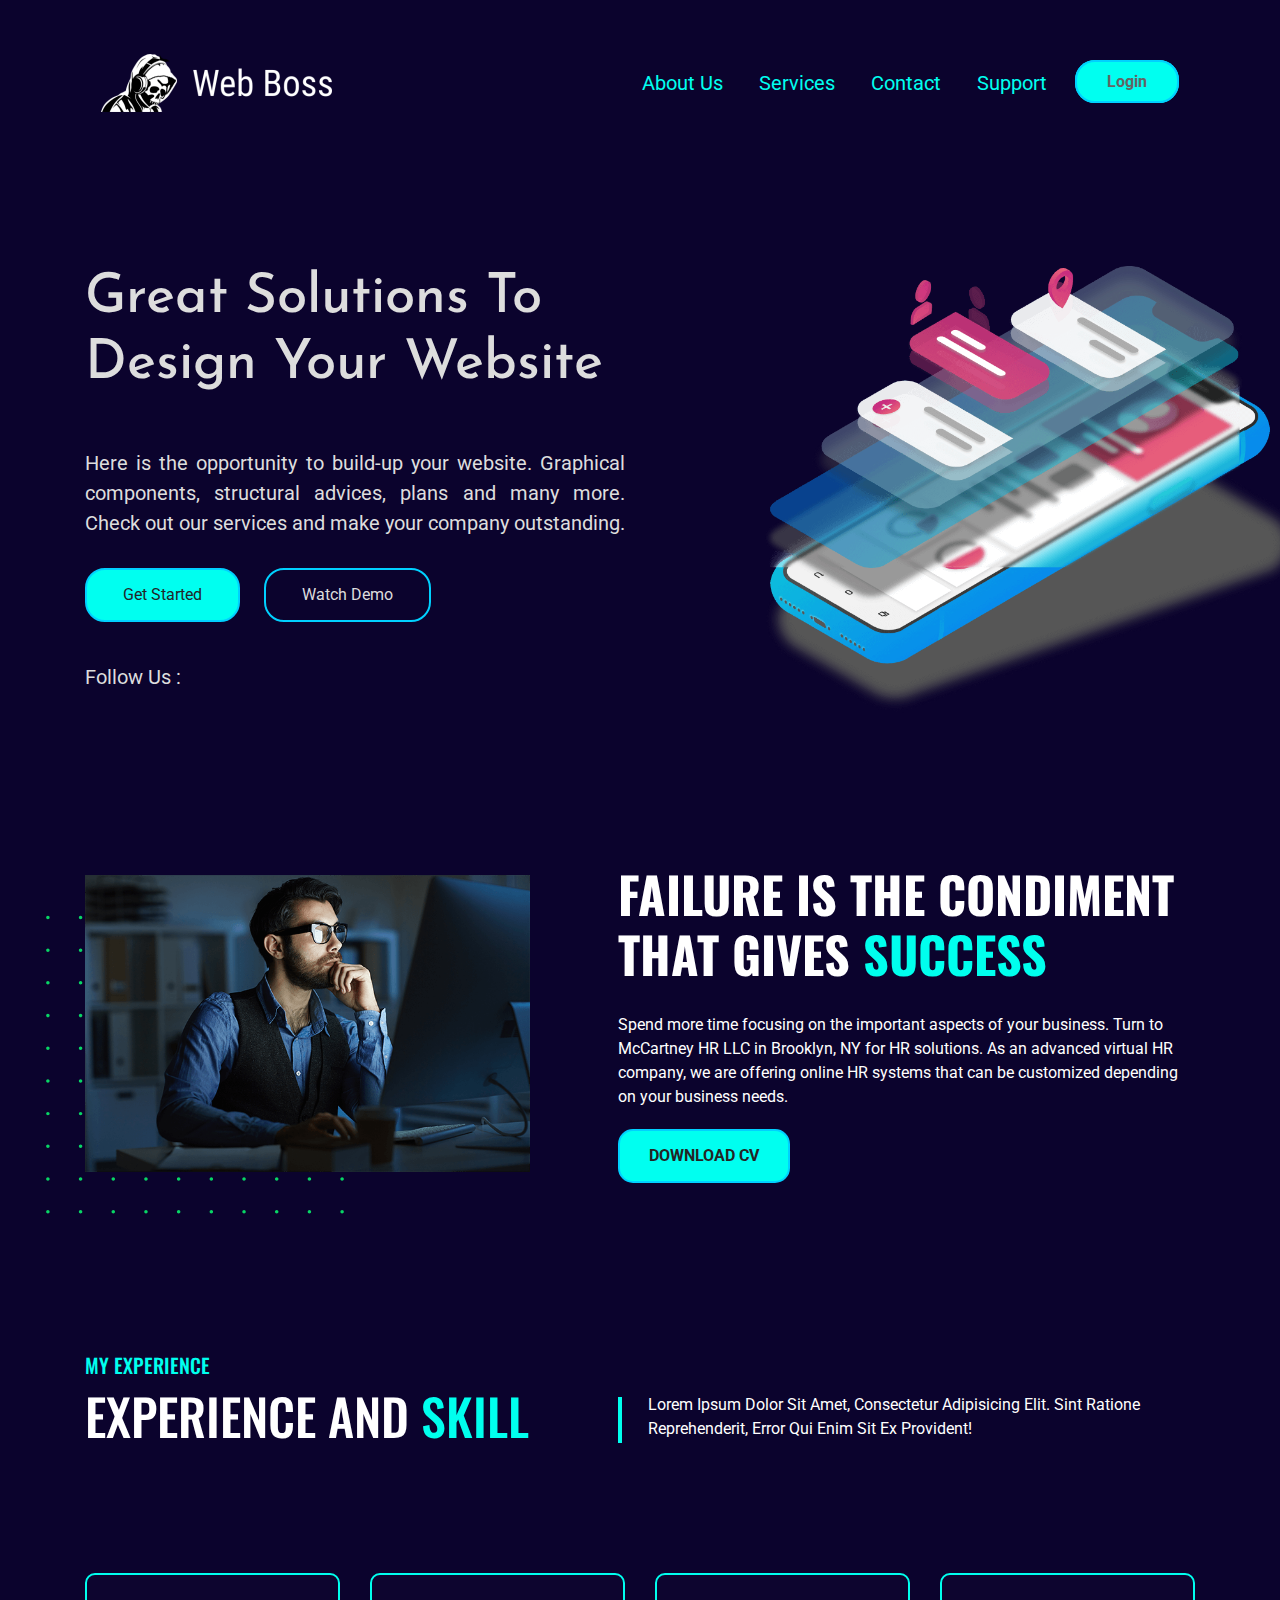
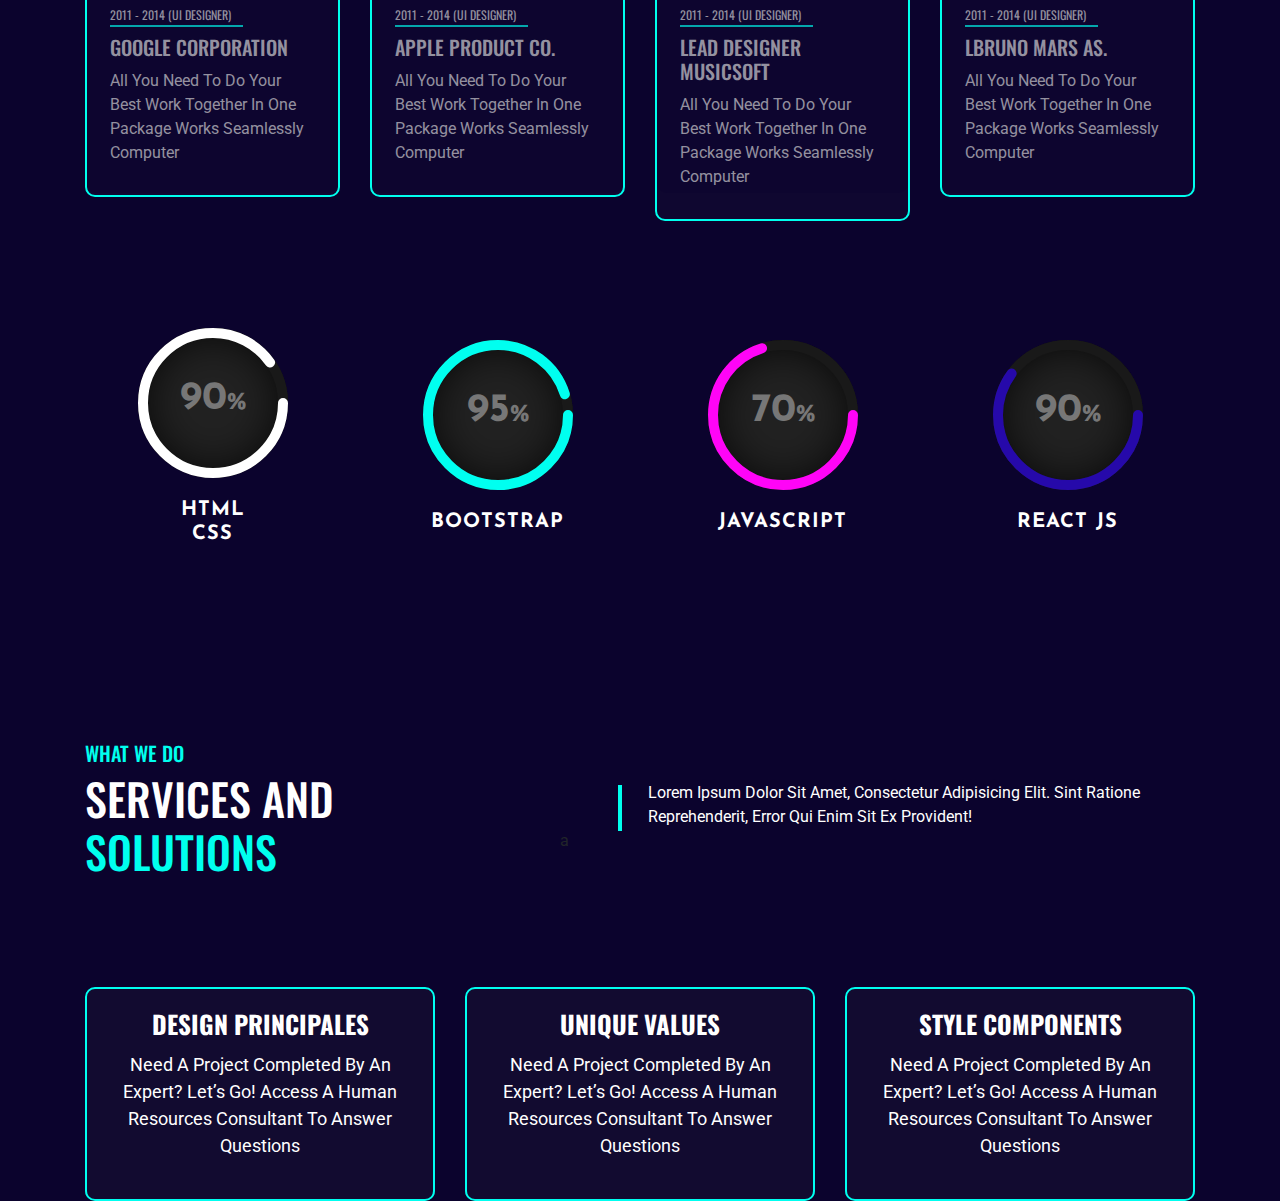
==== index.html @ 0a870790 "Main file" ====
<!DOCTYPE html>
<html lang="en">

<head>
    <meta charset="UTF-8">
    <meta name="viewport" content="width=device-width, initial-scale=1.0">
    <title>Document</title>
    <!-- bootstrap -->
    <link rel="stylesheet" href="https://stackpath.bootstrapcdn.com/bootstrap/4.5.2/css/bootstrap.min.css"
        integrity="sha384-JcKb8q3iqJ61gNV9KGb8thSsNjpSL0n8PARn9HuZOnIxN0hoP+VmmDGMN5t9UJ0Z" crossorigin="anonymous">
    <!-- bootstrap -->

    <!-- Google font -->
    <link rel="preconnect" href="https://fonts.googleapis.com">
    <link rel="preconnect" href="https://fonts.gstatic.com" crossorigin>
    <link href="https://fonts.googleapis.com/css2?family=Qahiri&family=Roboto&display=swap" rel="stylesheet">
    <link href="https://fonts.googleapis.com/css2?family=Josefin+Sans&family=Qahiri&family=Roboto&display=swap"
        rel="stylesheet">

    <link href="https://fonts.googleapis.com/css2?family=Oswald&display=swap" rel="stylesheet">
    <!-- Google font -->
    <!-- Font awesome icon -->
    <link rel="stylesheet" href="https://pro.fontawesome.com/releases/v5.10.0/css/all.css"
        integrity="sha384-AYmEC3Yw5cVb3ZcuHtOA93w35dYTsvhLPVnYs9eStHfGJvOvKxVfELGroGkvsg+p" crossorigin="anonymous" />

    <!-- Font awesome icon -->
    <link rel="stylesheet" href="./css/radial-themes.css">

    <link rel="stylesheet" href="./css/style.css">
    <link rel="stylesheet" href="./css/responsive.css">
</head>

<body>

    <main id="main">
        <menu id="menu">
            <div class="container">
                <nav class="navbar navbar-expand-lg navbar-light">
                    <a class="navbar-brand" href="index.html"><img src="./img/logo-2.png" alt=""></a>
                    <button class="navbar-toggler" type="button" data-toggle="collapse"
                        data-target="#navbarSupportedContent" aria-controls="navbarSupportedContent"
                        aria-expanded="false" aria-label="Toggle navigation">
                        <span class="navbar-toggler-icon"></span>
                    </button>

                    <div class="collapse navbar-collapse" id="navbarSupportedContent">
                        <ul class="navbar-nav ml-auto">
                            <li class="nav-item active">
                                <a class="nav-link" href="#">About Us <span class="sr-only">(current)</span></a>
                            </li>
                            <li class="nav-item">
                                <a class="nav-link" href="#">Services</a>
                            </li>
                            <li class="nav-item">
                                <a class="nav-link" href="#">Contact</a>
                            </li>
                            <li class="nav-item">
                                <a class="nav-link" href="#">Support</a>
                            </li>
                            <li class="login-btn">
                                <a class="btnClass" href="#"> Login </a>
                            </li>

                        </ul>
                    </div>
                </nav>
            </div>
        </menu>
        <section id="hero">

            <div class="container">
                <div class="row">
                    <div class="col-lg-6 part-1">
                        <div class="wrapper">
                            <h2>
                                Great Solutions To <br> Design Your Website
                            </h2>
                            <p>
                                Here is the opportunity to build-up your website. Graphical components, structural
                                advices, plans and many more. Check out our services and make your company outstanding.
                            </p>
                            <div class="btnClass">
                                <a class="btn my-btn-1" href="#"> Get Started</a>
                                <a class="btn my-btn-2" href="#"> Watch Demo</a>
                            </div>
                            <div class="Social">
                                <span class="text">Follow Us : </span>
                                <a href="#"><i class="fab fa-facebook-square"></i></a>
                                <a href="#"><i class="fab fa-twitter-square"></i></a>
                                <a href="#"><i class="fab fa-instagram"></i></a>
                                <a href="#"><i class="fab fa-linkedin-in"></i></a>


                            </div>
                        </div>
                    </div>
                    <div class="col-lg-6 part-2">
                        <img class="img-fluid" src="./img/Design.png" alt="">

                    </div>
                </div>
            </div>
        </section>

        <section id="about-us">
            <div class="container">
                <div class="row">
                    <div class="col-lg-5">
                        <figure>
                            <div class="image">
                                <img class="img-fluid" src="./img/about1.png" alt="">
                            </div>
                            <div class="overlay"></div>
                            <div class="contact-btn">
                                <a class="btn btn-contact" href="#">Contact Us</a>
                            </div>
                        </figure>
                    </div>
                    <div class="col-lg-7">
                        <div class="main">
                            <div class="warp">
                                <h2>FAILURE IS THE CONDIMENT THAT GIVES <span class="t-color">SUCCESS</span></h2>
                                <p>
                                    Spend more time focusing on the important aspects of your business. Turn to
                                    McCartney HR LLC in Brooklyn, NY for HR solutions. As an advanced virtual HR
                                    company, we are offering online HR systems that can be customized depending on your
                                    business needs.
                                </p>
                                <a class="btn btn-cv" href="#">DOWNLOAD CV</a>
                            </div>
                        </div>
                    </div>
                </div>
            </div>

        </section>
        <section id="experinece">
            <div class="container">
                <div class="row">
                    <div class="col-lg-5 part-1">
                        <div class="wrap">
                            <h1>MY EXPERIENCE</h1>
                            <h2>EXPERIENCE AND <span class="t-color">SKILL</span> </h2>
                        </div>
                    </div>
                    <div class="col-lg-7 part-2">
                        <div class="wrap">
                            <p>Lorem Ipsum Dolor Sit Amet, Consectetur Adipisicing Elit. Sint Ratione Reprehenderit,
                                Error Qui Enim Sit Ex Provident!</p>
                        </div>

                    </div>
                </div>
                <div class="row box">
                    <div class="col-lg-3 part-1">
                        <div class="text">
                            <h1>2011 - 2014 (UI DESIGNER)</h1>
                            <h2>GOOGLE CORPORATION</h2>
                            <p>All You Need To Do Your Best Work Together In One Package Works Seamlessly Computer</p>
                            <div class="overlay">
                            </div>
                        </div>
                    </div>
                    <div class="col-lg-3 part-1">
                        <div class="text">
                            <h1>2011 - 2014 (UI DESIGNER)</h1>
                            <h2>APPLE PRODUCT CO.</h2>
                            <p>All You Need To Do Your Best Work Together In One Package Works Seamlessly Computer</p>
                            <div class="overlay">
                            </div>
                        </div>
                    </div>
                    <div class="col-lg-3 part-1">
                        <div class="text">
                            <h1>2011 - 2014 (UI DESIGNER)</h1>
                            <h2>LEAD DESIGNER MUSICSOFT</h2>
                            <p>All You Need To Do Your Best Work Together In One Package Works Seamlessly Computer</p>
                            <div class="overlay">
                            </div>
                        </div>
                    </div>
                    <div class="col-lg-3 part-1">
                        <div class="text">
                            <h1>2011 - 2014 (UI DESIGNER)</h1>
                            <h2>LBRUNO MARS AS.</h2>
                            <p>All You Need To Do Your Best Work Together In One Package Works Seamlessly Computer</p>
                            <div class="overlay">
                            </div>
                        </div>
                    </div>

                </div>
            </div>

        </section>

        <section>
            <div class="container">
                <div class="row">
                    <div class="col-lg-3">
                        <div class="percent_work">
                            <div class="card-1">
                                <div class="box">
                                    <div class="percent">
                                        <svg>
                                            <circle cx="70" cy="70" r="70"></circle>
                                            <circle cx="70" cy="70" r="70"></circle>
                                        </svg>
                                        <div class="number">
                                            <h2>90<span>%</span></h2>
                                        </div>
                                    </div>
                                    <h2 class="text-pro">Html <br> Css</h2>
                                </div>
                            </div>
                        </div>
                    </div>
                    <div class="col-lg-3">
                        <div class="percent_work">
                            <div class="card-2">
                                <div class="box">
                                    <div class="percent">
                                        <svg>
                                            <circle cx="70" cy="70" r="70"></circle>
                                            <circle cx="70" cy="70" r="70"></circle>
                                        </svg>
                                        <div class="number">
                                            <h2>95<span>%</span></h2>
                                        </div>
                                    </div>
                                    <h2 class="text-pro">Bootstrap</h2>
                                </div>
                            </div>
                        </div>
                    </div>
                    <div class="col-lg-3">
                        <div class="percent_work">
                            <div class="card-3">
                                <div class="box">
                                    <div class="percent">
                                        <svg>
                                            <circle cx="70" cy="70" r="70"></circle>
                                            <circle cx="70" cy="70" r="70"></circle>
                                        </svg>
                                        <div class="number">
                                            <h2>70<span>%</span></h2>
                                        </div>
                                    </div>
                                    <h2 class="text-pro">JavaScript</h2>
                                </div>
                            </div>
                        </div>
                    </div>
                    <div class="col-lg-3">
                        <div class="percent_work">
                            <div class="card-4">
                                <div class="box">
                                    <div class="percent">
                                        <svg>
                                            <circle cx="70" cy="70" r="70"></circle>
                                            <circle cx="70" cy="70" r="70"></circle>
                                        </svg>
                                        <div class="number">
                                            <h2>90<span>%</span></h2>
                                        </div>
                                    </div>
                                    <h2 class="text-pro">React Js</h2>
                                </div>
                            </div>
                        </div>
                    </div>
                </div>
            </div>
        </section>

        <section id="SERVICES">
            <div class="container">
                <div class="row">
                    <div class="col-lg-5 part-1">
                        <div class="wrap">
                            <h1>WHAT WE DO</h1>
                            <h2>SERVICES AND <span class="t-color">SOLUTIONS</span> </h2>
                        </div>
                    </div>
                    <div class="col-lg-7 part-2">
                        <div class="wrap">
                            <p>Lorem Ipsum Dolor Sit Amet, Consectetur Adipisicing Elit. Sint Ratione Reprehenderit,
                                Error Qui Enim Sit Ex Provident!</p>
                        </div>a
                    </div>
                </div>
                <div class="row">
                    <div class="col-lg-4">
                        <div class="card text-center">
                            <div>
                                <i class="fas fa-ruler-combined"></i>
                            </div>
                            <div class="card-body">
                                <h4 class="card-title">DESIGN PRINCIPALES</h4>
                                <p class="card-text">
                                    Need A Project Completed By An Expert? Let’s Go! Access A Human Resources Consultant
                                    To Answer Questions
                                </p>
                            </div>
                            <div class="overlay"></div>
                        </div>
                    </div>
                    <div class="col-lg-4">
                        <div class="card text-center">
                            <div>
                                <i class="fas fa-layer-group"></i>
                            </div>
                            <div class="card-body">
                                <h4 class="card-title">UNIQUE VALUES</h4>
                                <p class="card-text">
                                    Need A Project Completed By An Expert? Let’s Go! Access A Human Resources Consultant
                                    To Answer Questions
                                </p>
                            </div>
                            <div class="overlay"></div>
                        </div>
                    </div>
                    <div class="col-lg-4">
                        <div class="card text-center">
                            <div>
                                <i class="fas fa-paste"></i>
                            </div>
                            <div class="card-body">
                                <h4 class="card-title">STYLE COMPONENTS</h4>
                                <p class="card-text">
                                    Need A Project Completed By An Expert? Let’s Go! Access A Human Resources Consultant
                                    To Answer Questions
                                </p>
                            </div>
                            <div class="overlay"></div>
                        </div>
                    </div>
                </div>
            </div>
            </div>

        </section>





    </main>






    <!-- bootstrap -->
    <script src="https://code.jquery.com/jquery-3.6.0.min.js"
        integrity="sha256-/xUj+3OJU5yExlq6GSYGSHk7tPXikynS7ogEvDej/m4=" crossorigin="anonymous"></script>
    <script src="https://cdn.jsdelivr.net/npm/popper.js@1.16.1/dist/umd/popper.min.js"
        integrity="sha384-9/reFTGAW83EW2RDu2S0VKaIzap3H66lZH81PoYlFhbGU+6BZp6G7niu735Sk7lN" crossorigin="anonymous">
    </script>
    <script src="https://stackpath.bootstrapcdn.com/bootstrap/4.5.2/js/bootstrap.min.js"
        integrity="sha384-B4gt1jrGC7Jh4AgTPSdUtOBvfO8shuf57BaghqFfPlYxofvL8/KUEfYiJOMMV+rV" crossorigin="anonymous">
    </script>
    <!-- bootstrap -->
    <script src="./js/ratePoint.js"></script>
    <script src="./js/main.js"></script>
</body>

</html>
---- css/radial-themes.css ----
element {
    background-color: rgb(207, 204, 4);
    stroke: rgb(199, 200, 196);
    fill: #5c80a4;
}

.radial svg #xhtml .xid {
    position: relative;
    top: 9px;
}


/* radial rate bars */

.bar1 {
    stroke-width: 1;
}

.bar2 {
    stroke-width: 2;
}

.bar3 {
    stroke-width: 3;
}

.bar4 {
    stroke-width: 4;
}

.bar5 {
    stroke-width: 5;
}

.bar6 {
    stroke-width: 6;
}

.bar7 {
    stroke-width: 7;
}

.bar8 {
    stroke-width: 8;
}

.bar9 {
    stroke-width: 9;
}

.bar10 {
    stroke-width: 10;
}


/*stroke linecap*/

svg path.cap-round {
    stroke-linecap: round;
}

svg path.cap-squared {
    stroke-linecap: square;
}

svg path.cap-butt {
    stroke-linecap: butt;
}


/*default theme settings*/

.radial svg circle {
    fill: rgba(0, 0, 0, 0.21);
}

.radial svg circle.no-fill {
    fill: none !important;
}

.radial svg path {
    fill: rgba(108, 108, 108, 0.1);
    stroke: rgba(19, 194, 27, 0.92);
}

.radial svg path.no-fill {
    fill: none !important;
}

.radial svg path:not([class*=cap-]) {
    stroke-linecap: square;
}

.radial svg path:not([class*=bar]) {
    stroke-width: 10;
}

.radial svg #xhtml {
    position: relative;
    top: 8px;
}


/*custom theme settings*/

.radial .theme-1 svg {
    color: rgba(225, 225, 225);
}

.radial .theme-1 svg circle {
    fill: rgba(0, 0, 0, 0.21);
}

.radial .theme-1 svg path {
    fill: rgba(0, 0, 0, 0.21);
}

.radial .theme-2 svg {
    color: rgba(225, 225, 225);
}

.radial .theme-2 svg circle {
    fill: rgba(0, 0, 0, 0.21);
}

.radial .theme-2 svg path {
    fill: rgba(0, 0, 0, 0.21);
}

.radial .theme-3 svg path {
    fill: rgba(25, 82, 198, 0.91);
    stroke: rgb(201, 201, 201);
}

.radial .theme-4 svg path {
    fill: rgba(25, 82, 198, 0.91);
    stroke: rgb(228, 228, 228);
}

.radial .theme-5 svg path {
    fill: none;
    stroke: rgb(228, 228, 228);
}

.radial .theme-5 svg #xhtml,
.radial .theme-6 svg #xhtml {
    color: rgb(59, 57, 56);
}

.radial .theme-6 svg path {
    fill: none;
    stroke: rgb(228, 228, 228);
    stroke-width: 4;
}

.radial .theme-6 svg circle {
    fill: none;
}

.radial .theme-7 svg circle {
    fill: rgba(0, 0, 0, 0.21);
}

.radial .theme-7 svg path {
    fill: rgb(221, 25, 25);
    stroke: rgba(207, 204, 4, .4);
}

.radial .theme-8 svg circle {
    fill: rgba(0, 0, 0, 0.21);
}

.radial .theme-8 svg path {
    fill: rgb(221, 25, 25);
    stroke: rgba(207, 47, 4, 0.4);
}

.radial .theme-9 svg circle {
    fill: rgb(255, 0, 0);
}

.radial .theme-9 svg path {
    fill: rgb(221, 25, 25);
    stroke: rgba(228, 228, 227, 0.4);
}

.radial .theme-10 svg circle {
    fill: none;
}

.radial .theme-10 svg path {
    stroke: rgba(30, 113, 78, 0.83) !important;
    fill: rgb(21, 138, 94);
}

.radial .theme-10 svg #xhtml {
    color: rgb(255, 255, 255);
}

.radial .theme-11 svg circle {
    fill: none;
}

.radial .theme-11 svg path {
    stroke: rgba(151, 4, 80, 0.76) !important;
}

.radial .theme-11 svg #xhtml {
    color: rgb(185, 36, 106);
}

.radial .theme-12 svg path {
    stroke: rgba(215, 215, 209, 0.7);
    fill: rgb(3, 46, 176);
}

.radial .theme-12 svg #xhtml {
    color: white;
}
---- css/style.css ----
* {
    margin: 0;
    padding: 0;
}

body {}

h1,
h2,
h3,
h4,
h5,
h6 {
    color: rgb(94, 94, 94);
    font-family: 'Josefin Sans', sans-serif;
}

p {
    color: rgb(43, 43, 43);
    font-size: 14px;
    margin: 0;
    padding: 0;
}

a {
    text-decoration: none;
}

li {
    list-style: none;
}

#main {
    background: #0b032d;

}

#menu .navbar .nav-item {
    margin-right: 20px;
    position: relative;
    transition: .7s;

}

#menu .navbar .nav-item:hover {
    transform: rotate(20deg);

}

#menu .navbar .nav-item::after {
    position: absolute;
    width: 0;
    transition: width .7s linear;
    left: 9px;
    bottom: 0;
    content: '';
    height: 3px;
    background-color: #00fff0;
}

#menu .navbar .nav-item:hover::after {
    width: 73px;

}

#menu .navbar .nav-item .nav-link {
    color: #00fff0;
    font-size: 20px;
}

#menu .navbar .nav-item:hover .nav-link {
    color: #ffffff;

}

#menu .navbar .login-btn {
    margin-top: 10px;
    transition: .5s;
}

#menu .navbar .login-btn:hover {
    transform: scale(110%);
}

#menu .navbar .login-btn .btnClass {
    background: #00fff0;
    padding: 10px 30px;
    border-radius: 20px;
    text-decoration: none;
    color: rgb(100, 100, 100);
    font-weight: bold;
    border: 2px solid #00d1ff;
}

#menu .navbar .login-btn .btnClass:hover {
    background: #00d0ff00;
}

#hero {
    margin-top: 100px;
}

#hero .part-1 h2 {
    color: #ddd;
    font-size: 55px;
    animation: forH2 1s linear .5s;
}

@keyframes forH2 {
    0% {
        margin-left: -700px;
    }

    100% {
        margin-left: 0;
    }
}

#hero .part-1 p {
    margin-top: 50px;
    font-size: 20px;
    color: #ddd;
    text-align: justify;
    animation: forP 1s linear .5s;
    position: relative;
}

@keyframes forP {
    0% {
        bottom: -100px;
    }

    100% {
        bottom: 0;
    }
}

#hero .part-1 .btn,
#hero .part-1 .btn {
    background: #00fff0;
    border: 2px solid #00d1ff;
    padding: 13px 36px;
    position: relative;
    border-radius: 20px;
    margin-right: 20px;
    margin-top: 30px;
}

#hero .part-1 .my-btn-1:hover {
    color: #ddd;
    background: #3d6cb900;
}

#hero .part-1 .my-btn-2 {
    color: #ddd;
    background: #3d6cb900;
}

#hero .part-1 .my-btn-2:hover {
    color: rgb(71, 71, 71);
    background: #00fff0;
}

#hero .part-1 .Social {
    margin-top: 40px;
}

#hero .part-1 .Social .text {
    font-size: 20px;
    color: #ddd;
}

#hero .part-1 .Social .fab {
    font-size: 20px;
    color: #00ffee90;
    padding: 0 5px;
    transition: .3s;
}

#hero .part-1 .Social .fab:hover {
    transform: scale(150%);
    color: #00ffee;
}

#hero .part-2 {}

#hero .part-2 img {
    margin-left: 108px;
    position: relative;
    animation: forImg 2s linear 1s infinite alternate;
}

@keyframes forImg {
    0% {
        top: -40px;
    }

    100% {
        top: 0px;
    }
}

#about-us {
    margin-top: 150px;

}

#about-us figure .image {
    position: relative;
    margin-top: 12px;
    z-index: 1;
    
}
#about-us .image::before {
    position: absolute;
    content: '';
    height: 300px;
    width: 300px;
    top: 13%;
    left: -9%;
    z-index: -1;
    background-image: url(../img/about-shape.svg);
    background-position: center;
    background-repeat: no-repeat;
    background-size: cover;
    
    
}

#about-us .overlay {
    position: absolute;
    margin-top: 12px;
    top: 0;
    bottom: 0;
    background: #0b032d91;
    height: 297px;
    width: 0;
    transition: width .6s;
    z-index: 3;
}

#about-us figure:hover .overlay {
    width: 445px;

}

#about-us figure .btn-contact {
    position: absolute;
    left: 37%;
    top: 40%;
    opacity: 0;
    z-index: 5;
    transition: opacity .2s ease-in .2s, transform .5s ;
    background: #00fff0;
    padding: 9px 24px;
    border-radius: 15px;
    text-decoration: none;
    color: rgb(36 36 36);
    font-weight: bold;
    border: 2px solid #00d1ff;

}
#about-us figure .btn-contact:hover {
    transform: scale(110%);
    background: #00ffee00;
    color: #fff;

}

#about-us figure:hover .btn-contact {
    opacity: 1;
}
#about-us .warp {
    margin-left: 58px;
}

#about-us .warp h2 {
    font-family: 'Oswald', sans-serif;
    position: relative;
    font-weight: bold;
    font-size: 50px;
    color: #fff;
    animation: warp_h2 1s linear .5s;
}

@keyframes warp_h2 {
    0% {
        right: -700px;
    }

    100% {
        right: 0;
    }
}

#about-us .warp .t-color {
    color: #00ffee;
}

#about-us .warp p {
    font-size: 16px;
    margin-top: 30px;
    color: #fff;
    user-select: none;
}
#about-us .warp .btn-cv {
    background: #00fff0;
    padding: 13px 29px;
    margin-top: 20px;
    margin-bottom: 20px;
    border-radius: 15px;
    text-decoration: none;
    color: rgb(36 36 36);
    font-weight: bold;
    border: 2px solid #00d1ff;
    transition: transform .5s ;
}
#about-us .warp .btn-cv:hover {
    transform: scale(110%);
    background: #00ffee00;
    color: #fff;
}

#experinece{
    margin-top: 150px;
}
#experinece .part-1 h1{
    font-size: 20px;
    font-family: 'Oswald', sans-serif;
    color: #00ffee;
}
#experinece .part-1 h2{
    font-size: 50px;
    font-family: 'Oswald', sans-serif;
    color: #fff;
}
#experinece .part-1 .t-color{
    color: #00ffee;
}
#experinece .part-2 .wrap{
    margin-left: 58px;
}
#experinece .part-2 p{
    margin-top: 40px;
    font-size: 16px;
    color: #fff;
    padding-left: 30px;
    position: relative;
}
#experinece .part-2 p::after{
    position: absolute;
    content: '';
    width: 4px;
    height: 46px;
    background: #00ffee;
    top: 4px;
    left: 0;
}
#experinece .box{
    margin-top: 120px;

}
#experinece .box .text{
    background: #0f0730;
    padding: 30px 23px;
    border: 2px solid #00ffee;
    position: relative;
    transition: transform .3s linear, box-shadow .1s;
    border-radius: 10px;
    z-index: 2;
   cursor: pointer;
   
   
}
#experinece .box .text .overlay{
    position: absolute;
    top: 0;
    left: 0;
    width: 251px;
    height: 218px;
    background: #0b032d59;
    opacity: 1;
    z-index: 1;
    transition:z-index .3s linear;
    border-radius: 10px;
}
#experinece .text:hover .overlay{
    opacity: 0;
   z-index: -1;
}
#experinece .text:hover{
    box-shadow: 2px 4px 32px #00ffee83;
    z-index: 30;
   transform: translateY(-15px);
  
}
#experinece .box .text{
 
}
#experinece .box .text>h1{
    font-size: 12px;
    font-weight: normal;
    color: #ddd;
    border-bottom: 2px solid #00fff0;
    width: 133px;
    line-height: 20px;

}
#experinece .box h2{
   font-size: 20px;
   margin-bottom: 10px;
    color: #ddd;
    font-family: 'Oswald', sans-serif;
   
}
#experinece .box p{
   font-size: 16px;
    color: #ddd;
}

.percent_work{
margin-top: 70px;
}

.percent_work {
  position: relative;
  display: flex;
}

.percent_work .card-1,
.percent_work .card-2,
.percent_work .card-3,
.percent_work .card-4{
  position: relative;
  width: 259px;
  display: flex;
  justify-content: center;
  align-items: center;
  height: 300px;
  border-radius: 4px;
  text-align: center;
  overflow: hidden;
  transition: 0.5s;
  background: none;
}

.percent_work  .percent:hover .number {
  transform: scale(1.5);
}
.percent_work .percent {
  position: relative;
  width: 150px;
  height: 150px;
  border-radius: 50%;
  box-shadow: inset 0 0 50px #000;
  background: #222;
  z-index: 1000;
  cursor: pointer;
}

.percent_work .percent .number {
  position: absolute;
  top: 0;
  left: 0;
  width: 100%;
  height: 100%;
  display: flex;
  justify-content: center;
  align-items: center;
  border-radius: 50%;
  transition: transform .5s;
}

.percent_work .percent .number h2 {
  color: #777;
  font-weight: 700;
  font-size: 40px;
  transition: 0.5s;
}

.percent_work .percent:hover .number h2 {
  color: #fff;
}

.percent_work .percent .number h2 span {
  font-size: 24px;
  color: #777;
  transition: 0.5s;
}

.percent_work .percent:hover .number h2 span {
  color: #fff;
}

.percent_work .text-pro{
  position: relative;
  color: #fff;
  margin-top: 20px;
  font-weight: 700;
  font-size: 20px;
  text-align: center;
  letter-spacing: 1px;
  text-transform: uppercase;
  transition: 0.5s;
}

.percent_work svg {
  position: relative;
  width: 150px;
  height: 150px;
  z-index: 1000;
}

.percent_work svg circle
{
  width: 100%;
  height: 100%;
  fill: none;
  stroke: #191919;
  stroke-width: 10;
  stroke-linecap: round;
  transform: translate(5px, 5px);
}

.percent_work svg circle:nth-child(2) {
  stroke-dasharray: 440;
  stroke-dashoffset: 440;
}

.percent_work .card-1 svg circle:nth-child(2) {
  stroke-dashoffset: calc(440 - (440 * 90) / 100);
  stroke: #fff;
}

.percent_work .card-2 svg circle:nth-child(2) {
  stroke-dashoffset: calc(440 - (440 * 95) / 100);
  stroke: #00fff0;
}

.percent_work .card-3 svg circle:nth-child(2) {
  stroke-dashoffset: calc(440 - (440 * 70) / 100);
  stroke: #ff04f7;
}
.percent_work .card-4 svg circle:nth-child(2) {
  stroke-dashoffset: calc(440 - (440 * 60) / 100);
  stroke: #2609aa;
}




#SERVICES{
    margin-top: 150px;
}
#SERVICES .part-1 h1{
    font-size: 20px;
    font-family: 'Oswald', sans-serif;
    color: #00ffee;
}
#SERVICES .part-1 h2{
    font-size: 44px;
    font-family: 'Oswald', sans-serif;
    color: #fff;
}
#SERVICES .part-1 .t-color{
    color: #00ffee;
}
#SERVICES .part-2 .wrap{
    margin-left: 58px;
}
#SERVICES .part-2 p{
    margin-top: 40px;
    font-size: 16px;
    color: #fff;
    padding-left: 30px;
    position: relative;
}
#SERVICES .part-2 p::after{
    position: absolute;
    content: '';
    width: 4px;
    height: 46px;
    background: #00ffee;
    top: 4px;
    left: 0;
}
#SERVICES .card{
    margin-top: 100px;
    border-radius: 10px;
    background: #120b30;
    border: 2px solid #00fff0;
    transition: background .5s linear, transform .5s linear;
    position: relative;
    cursor: pointer;
    z-index: 22;
}
#SERVICES .overlay{
    position: absolute;
    width: 350px;
    height: 0;
    background: #00ffee;
    border-radius: 10px;
    top: 0;
    left: -2px;
    transition: height .4s linear;
    z-index: 3;
}
#SERVICES .card:hover{
    transform: translateY(20px);
}
#SERVICES .card:hover .overlay{
    height: 352px;
    z-index: -1;
}
#SERVICES .card i{
    font-size: 80px;
    margin: 30px 0;
    text-align: center;
    color: #00fff0;
    z-index: 10;
}
#SERVICES .card-body .card-title{
    font-size: 25px;
    font-weight: bold;
    color: #fff;
    font-family: 'Oswald', sans-serif;
}
#SERVICES .card-body .card-text{
    font-size: 18px;
    color: #fff;
    padding-bottom: 20px;
}


#SERVICES .card:hover i{
    color: #0b032d;
}
#SERVICES .card:hover .card-title,
#SERVICES .card:hover .card-text{
    color: #0b032d;
}
---- css/responsive.css ----
@media only screen and (max-width: 1200px){
    
}
@media only screen and (max-width: 991px){

}
@media only screen and (max-width: 767px){

}
@media only screen and (max-width: 575px){

}
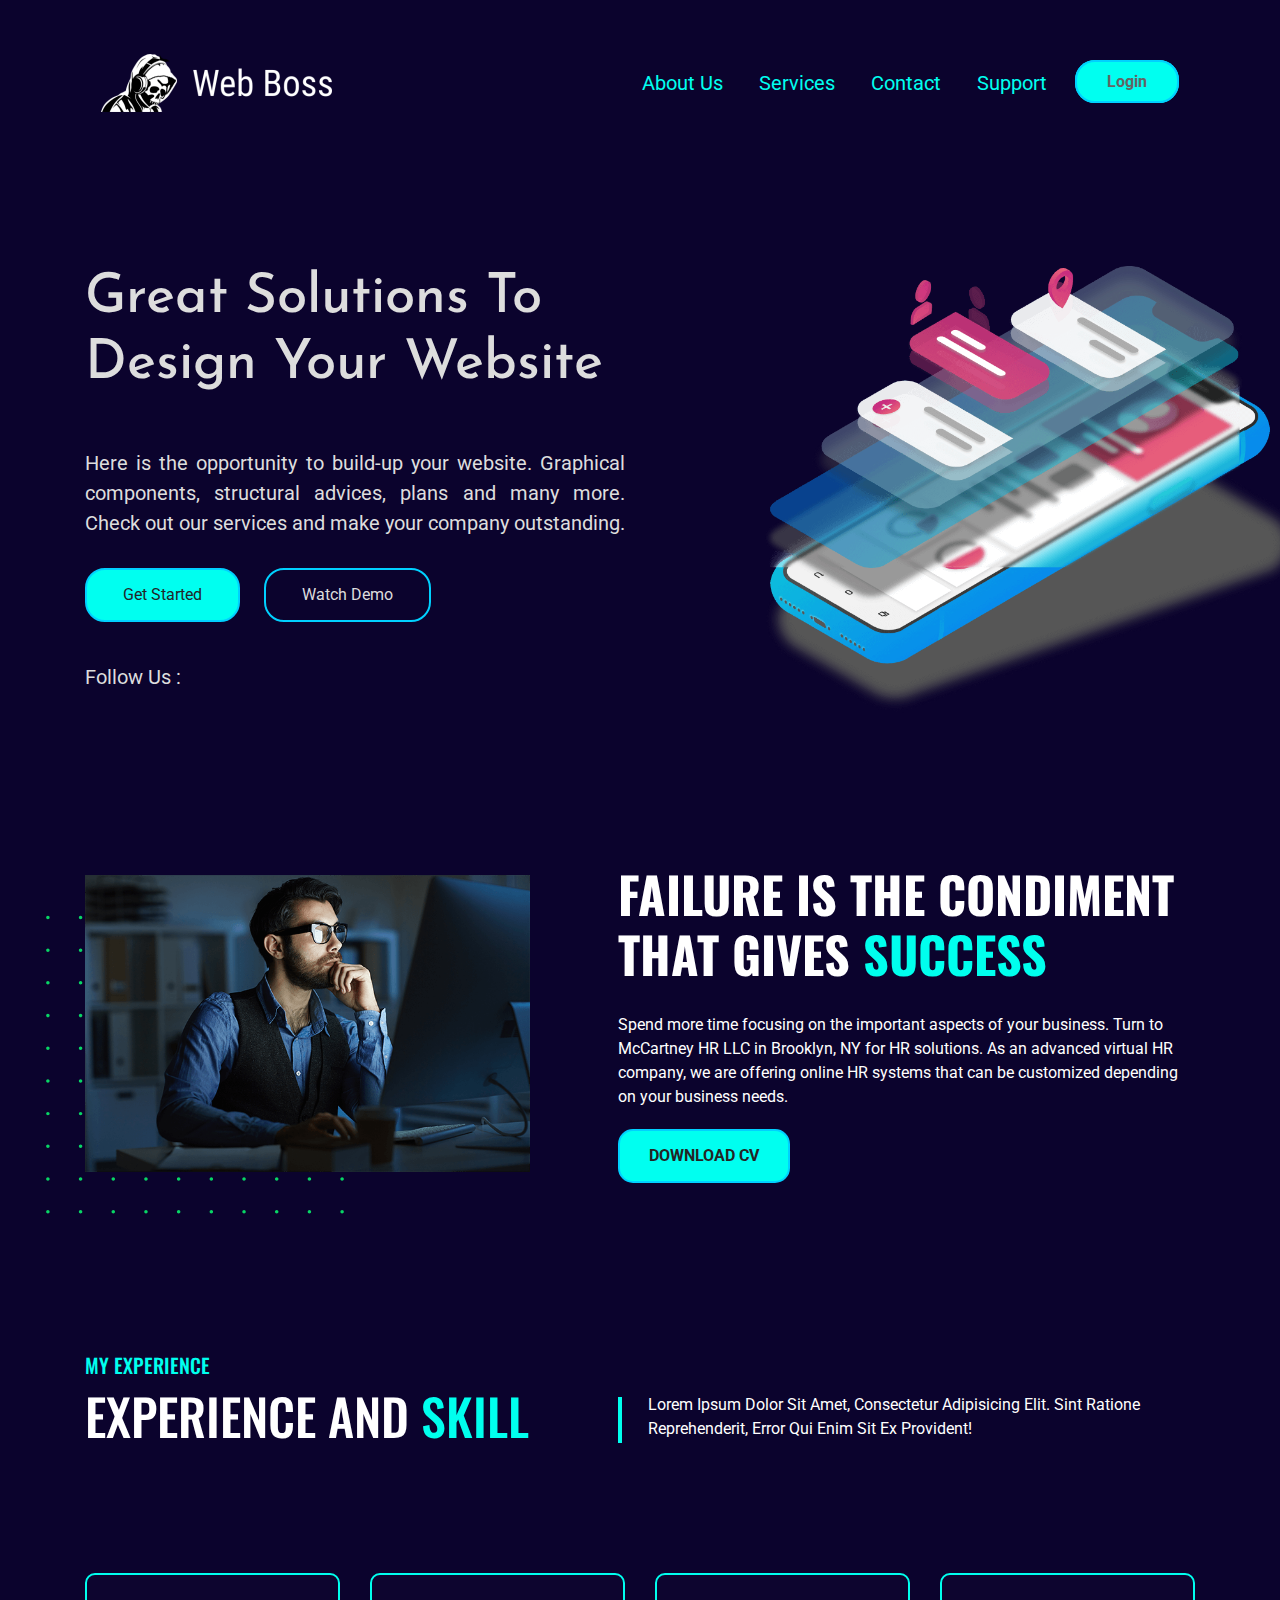
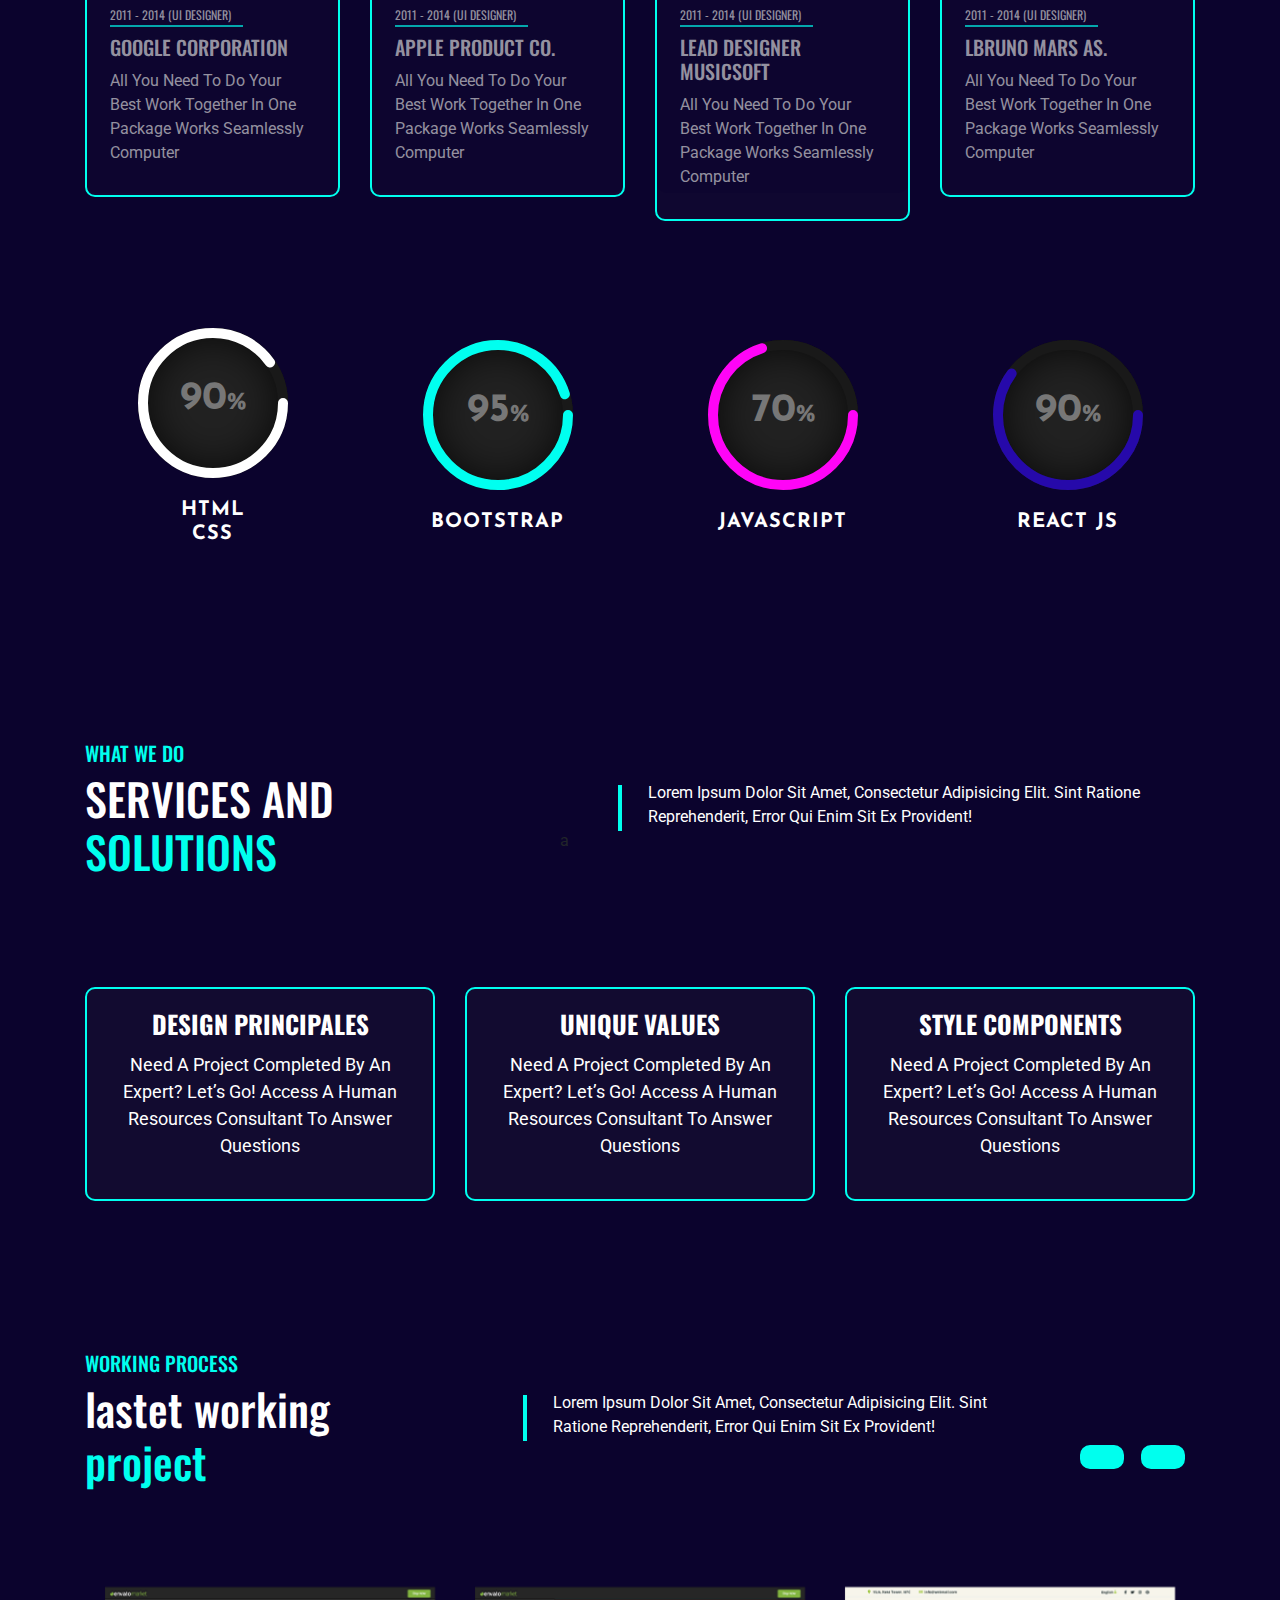
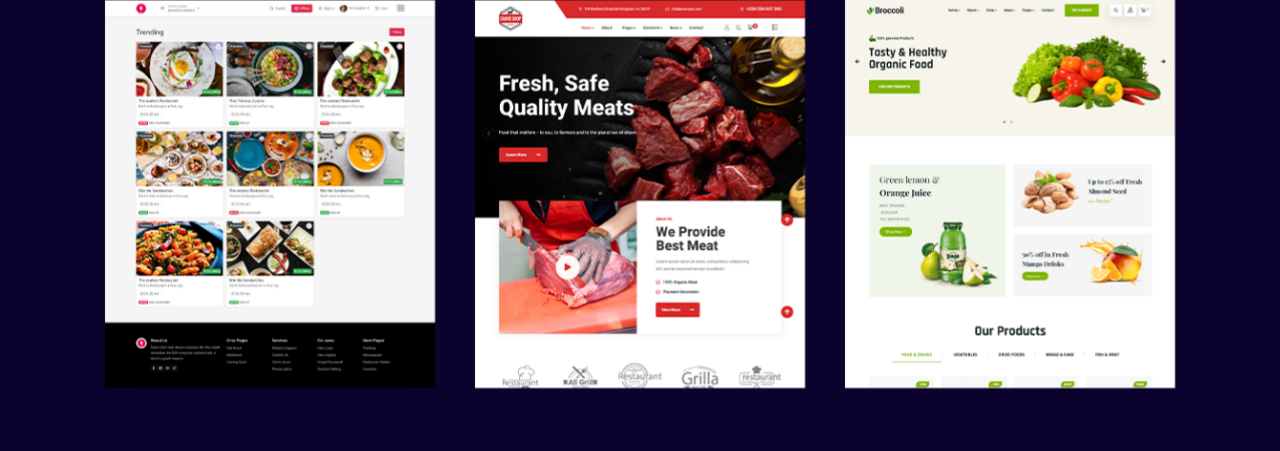
==== commit ebcefed2: "1st" ====
--- a/index.html
+++ b/index.html
@@ -25,6 +25,7 @@
 
     <!-- Font awesome icon -->
     <link rel="stylesheet" href="./css/radial-themes.css">
+    <link rel="stylesheet" href="./css/owl.carousel.min.css">
 
     <link rel="stylesheet" href="./css/style.css">
     <link rel="stylesheet" href="./css/responsive.css">
@@ -134,6 +135,9 @@
             </div>
 
         </section>
+
+        <!-- experinece -->
+
         <section id="experinece">
             <div class="container">
                 <div class="row">
@@ -193,7 +197,7 @@
             </div>
 
         </section>
-
+        <!-- percent_work -->
         <section>
             <div class="container">
                 <div class="row">
@@ -337,8 +341,108 @@
                     </div>
                 </div>
             </div>
-            </div>
-
+        </section>
+
+        <!-- portfolio -->
+
+        <section id="portfolio">
+            <div class="container">
+                <div class="row">
+                    <div class="col-lg-4 part-1">
+                        <div class="wrap">
+                            <h1> WORKING PROCESS</h1>
+                            <h2>lastet working <span class="t-color">project</span> </h2>
+                        </div>
+                    </div>
+                    <div class="col-lg-6 part-2">
+                        <div class="wrap">
+                            <p>Lorem Ipsum Dolor Sit Amet, Consectetur Adipisicing Elit. Sint Ratione Reprehenderit,
+                                Error Qui Enim Sit Ex Provident!</p>
+                        </div>
+
+                    </div>
+                    <div class="col-lg-2 part-3">
+
+                       
+                    </div>
+                </div>
+                <div class="row">
+                    <div class="col">
+                        <div class="owl-carousel owl-theme owl-loaded">
+                            <div class="owl-stage-outer">
+                                <div class="owl-stage">
+                                    <div class="owl-item">
+                                        <div class="main">
+                                            <img class="img-fluid" src="./img/food-1.png" alt="">
+                                            <div class="overlay"></div>
+                                        </div>
+                                    </div>
+                                    <div class="owl-item">
+                                        <div class="main">
+                                            <img class="img-fluid" src="./img/food-2.png" alt="">
+                                            <div class="overlay"></div>
+                                        </div>
+                                    </div>
+                                    <div class="owl-item">
+                                        <div class="main">
+                                            <img class="img-fluid" src="./img/food-3.png" alt="">
+                                            <div class="overlay"></div>
+                                        </div>
+                                    </div>
+                                    <div class="owl-item">
+                                        <div class="main">
+                                            <img class="img-fluid" src="./img/food-4.png" alt="">
+                                            <div class="overlay"></div>
+                                        </div>
+                                    </div>
+                                    <div class="owl-item">
+                                        <div class="main">
+                                            <img class="img-fluid" src="./img/food-5.png" alt="">
+                                            <div class="overlay"></div>
+                                        </div>
+                                    </div>
+                                    <div class="owl-item">
+                                        <div class="main">
+                                            <img class="img-fluid" src="./img/food-6.png" alt="">
+                                            <div class="overlay"></div>
+                                        </div>
+                                    </div>
+                                    <div class="owl-item">
+                                        <div class="main">
+                                            <img class="img-fluid" src="./img/food-7.png" alt="">
+                                            <div class="overlay"></div>
+                                        </div>
+                                    </div>
+                                    <div class="owl-item">
+                                        <div class="main">
+                                            <img class="img-fluid" src="./img/food-8.png" alt="">
+                                            <div class="overlay"></div>
+                                        </div>
+                                    </div>
+                                    <div class="owl-item">
+                                        <div class="main">
+                                            <img class="img-fluid" src="./img/food-9.png" alt="">
+                                            <div class="overlay"></div>
+                                        </div>
+                                    </div>
+                                    <div class="owl-item">
+                                        <div class="main">
+                                            <img class="img-fluid" src="./img/food-10.png" alt="">
+                                            <div class="overlay"></div>
+                                        </div>
+                                    </div>
+                                   
+                                </div>
+                            </div>
+                            <div class="owl-nav">
+                                <div class="owl-prev"><i class="fas fa-arrow-left"></i></div>
+                                <div class="owl-next"><i class="fas fa-arrow-right"></i></div>
+                            </div>
+                           
+                        </div>
+                    </div>
+                </div>
+            </div>
         </section>
 
 
@@ -363,6 +467,7 @@
     </script>
     <!-- bootstrap -->
     <script src="./js/ratePoint.js"></script>
+    <script src="./js/owl.carousel.min.js"></script>
     <script src="./js/main.js"></script>
 </body>
 
--- a/css/style.css
+++ b/css/style.css
@@ -411,6 +411,10 @@
    margin-bottom: 10px;
     color: #ddd;
     font-family: 'Oswald', sans-serif;
+   
+}
+#experinece .text:hover h2{
+    color: #00ffee;
    
 }
 #experinece .box p{
@@ -638,4 +642,91 @@
 #SERVICES .card:hover .card-title,
 #SERVICES .card:hover .card-text{
     color: #0b032d;
+}
+
+
+
+
+#portfolio{
+    margin-top: 150px;
+}
+#portfolio .part-1 h1{
+    font-size: 20px;
+    font-family: 'Oswald', sans-serif;
+    color: #00ffee;
+}
+#portfolio .part-1 h2{
+    font-size: 44px;
+    font-family: 'Oswald', sans-serif;
+    color: #fff;
+}
+#portfolio .part-1 .t-color{
+    color: #00ffee;
+}
+#portfolio .part-2 .wrap{
+    margin-left: 58px;
+}
+#portfolio .part-2 p{
+    margin-top: 40px;
+    font-size: 16px;
+    color: #fff;
+    padding-left: 30px;
+    position: relative;
+}
+#portfolio .part-2 p::after{
+    position: absolute;
+    content: '';
+    width: 4px;
+    height: 46px;
+    background: #00ffee;
+    top: 4px;
+    left: 0;
+}
+
+#portfolio .part-3 {
+   position: relative;
+}
+#portfolio .owl-carousel {
+    margin-top: 80px;
+    
+}
+#portfolio .owl-item.active {
+    padding: 10px 20px;
+    
+}
+#portfolio .owl-nav {
+    display: flex;
+    position: absolute;
+    top: -132px;
+    right: 0;
+    padding: 0 10px;
+
+}
+#portfolio .owl-nav .owl-prev{
+    font-size: 25px;
+   background: #00ffee;
+   padding: 10px 20px;
+   border-radius: 10px;
+   margin-right: 17px;
+   border: 2px solid #00ffee;
+   transition: .3s;
+}
+#portfolio .owl-nav .owl-prev:hover{
+   background: #00ffee00;
+   color: #fff;
+}
+#portfolio .owl-nav .owl-next{
+    font-size: 25px;
+    background: #00ffee;
+    padding: 10px 20px;
+    border-radius: 10px;
+    border: 2px solid #00ffee;
+    transition: .3s;
+}
+#portfolio .owl-nav .owl-next:hover{
+    background: #00ffee00;
+    color: #fff;
+ }
+#portfolio .disabled{
+   display: none !important;
 }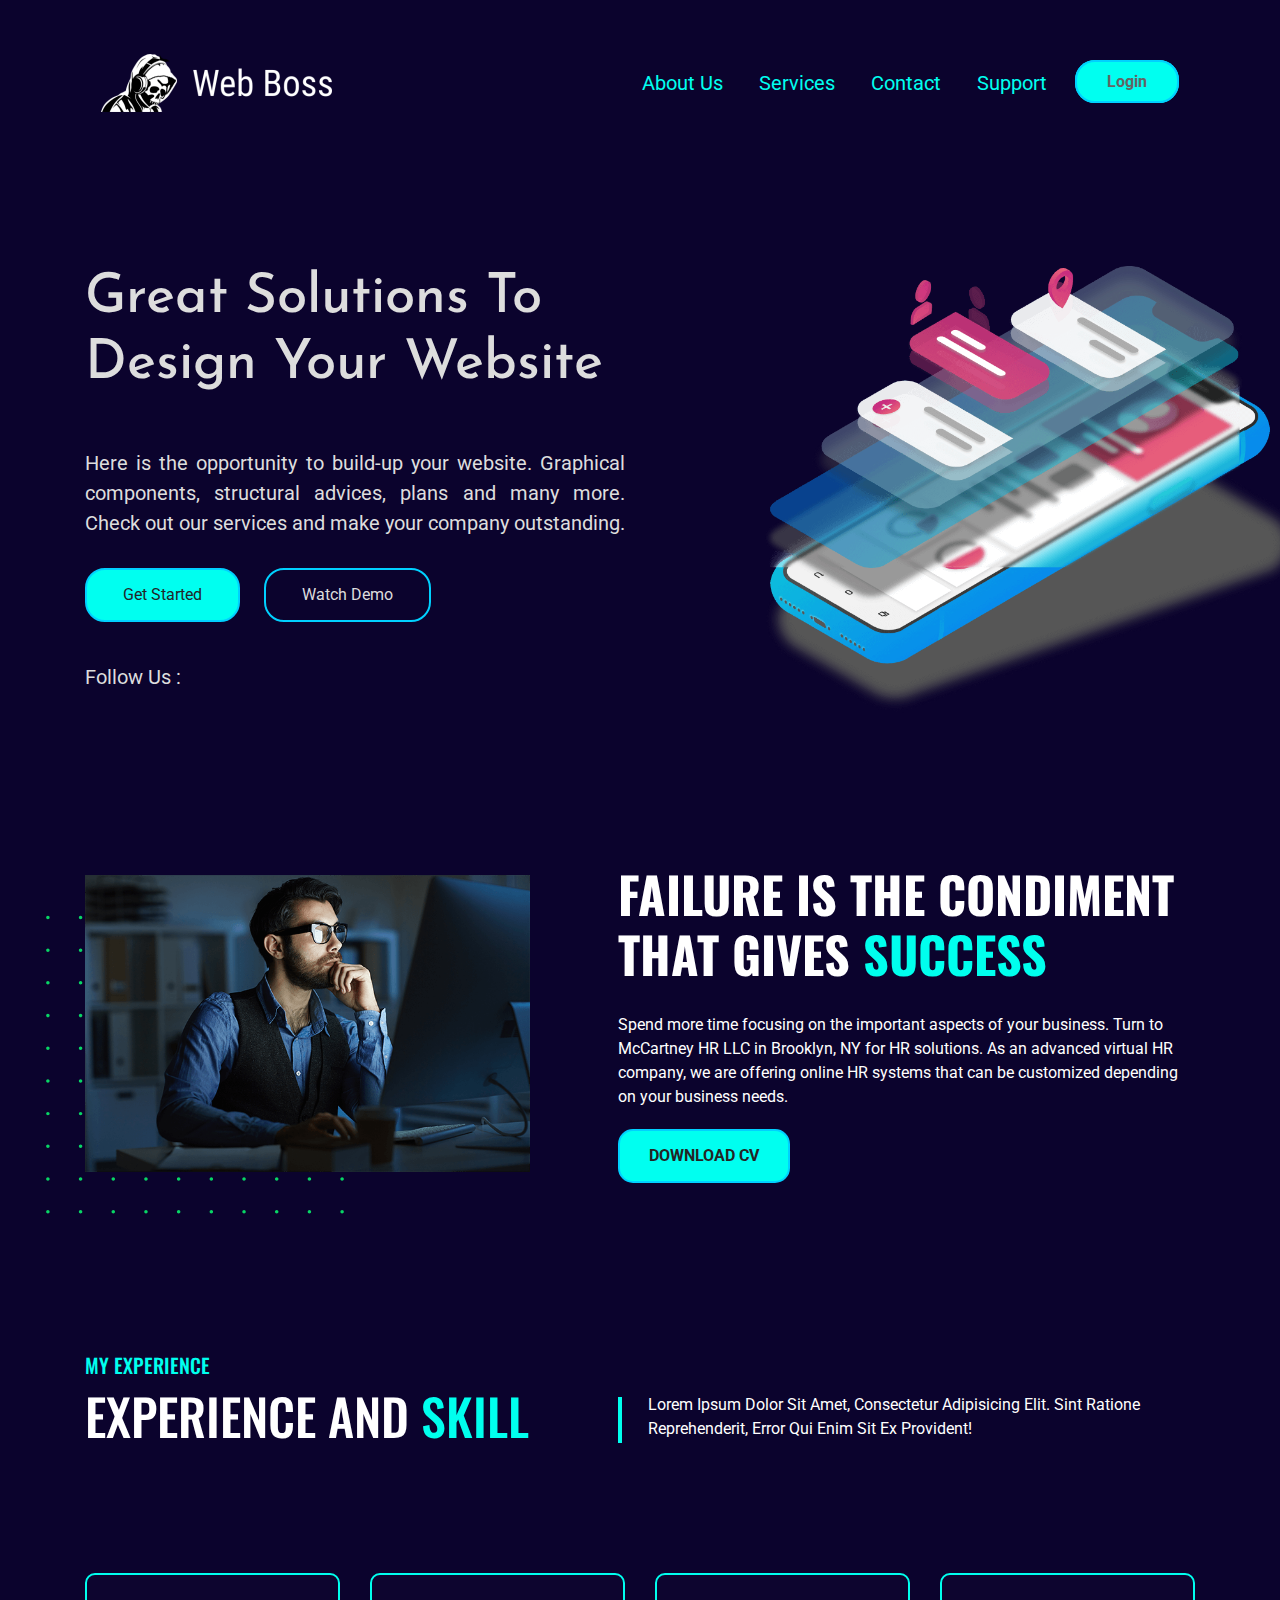
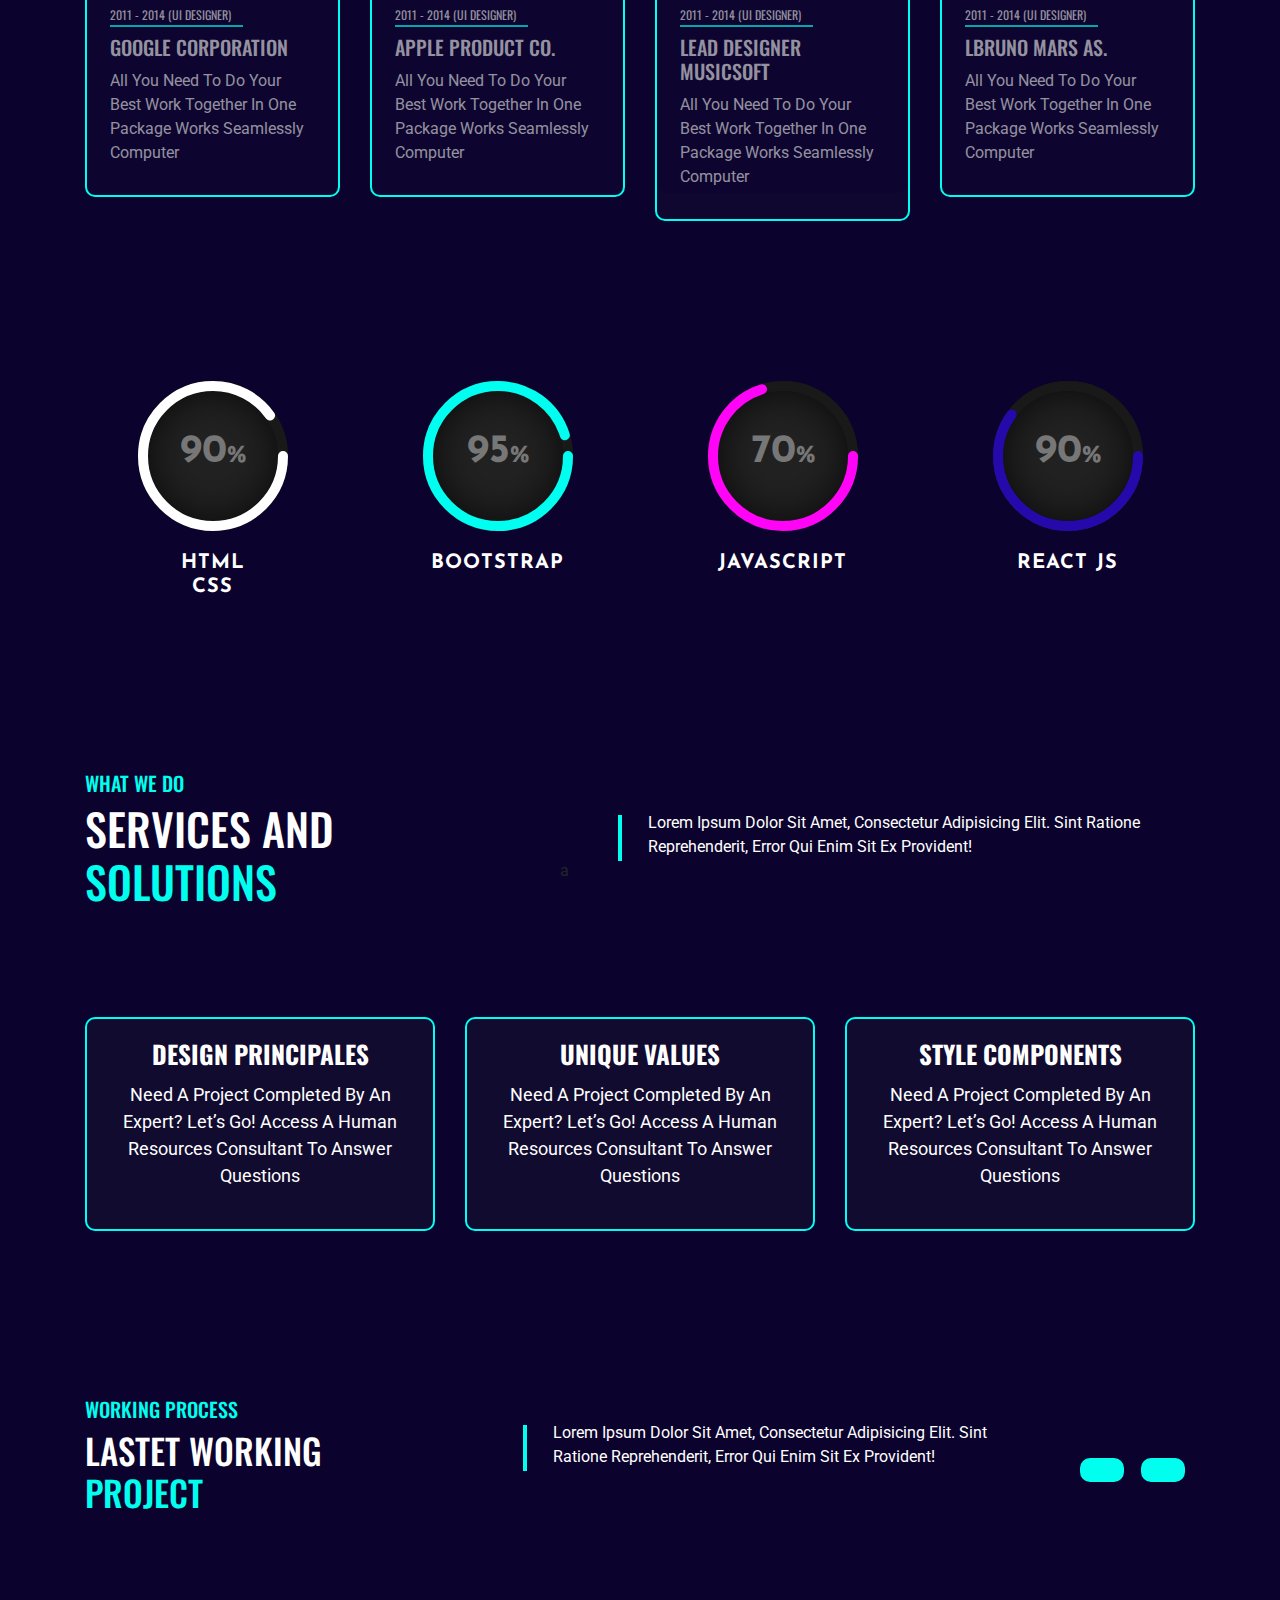
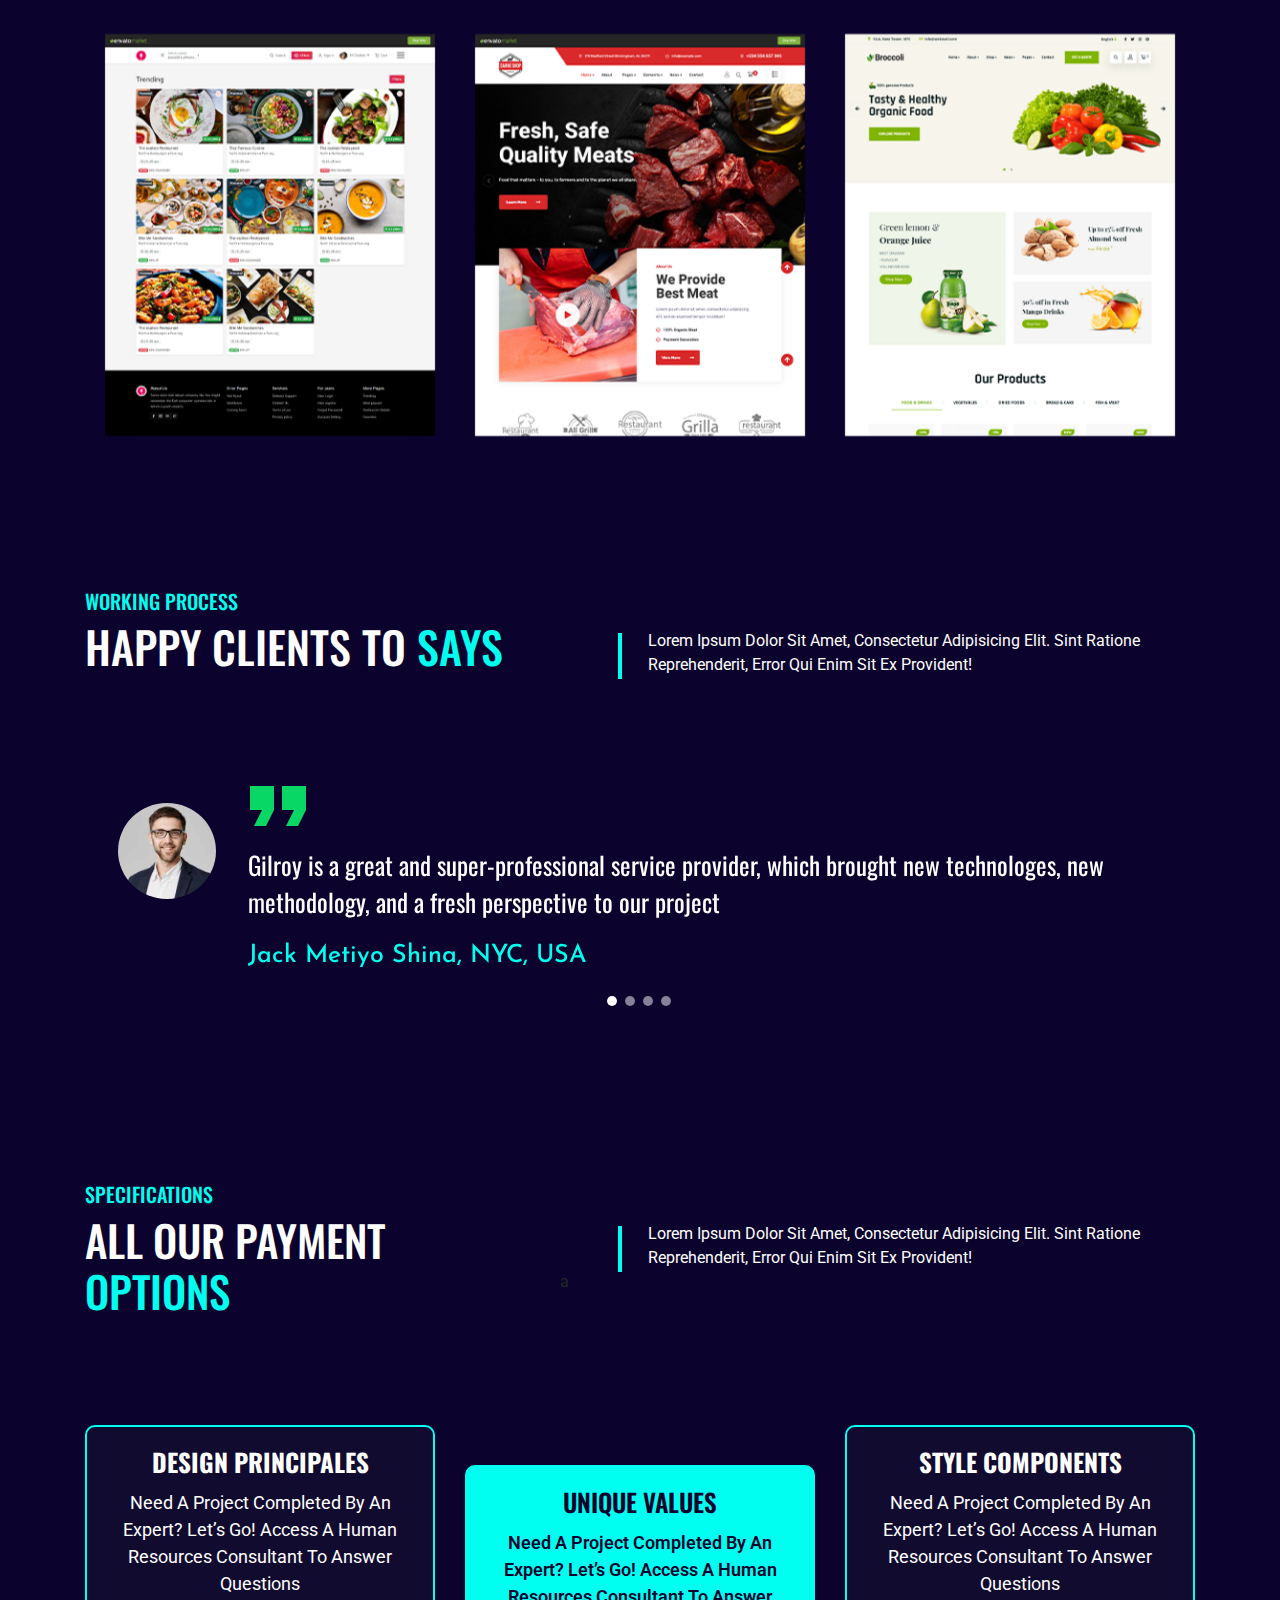
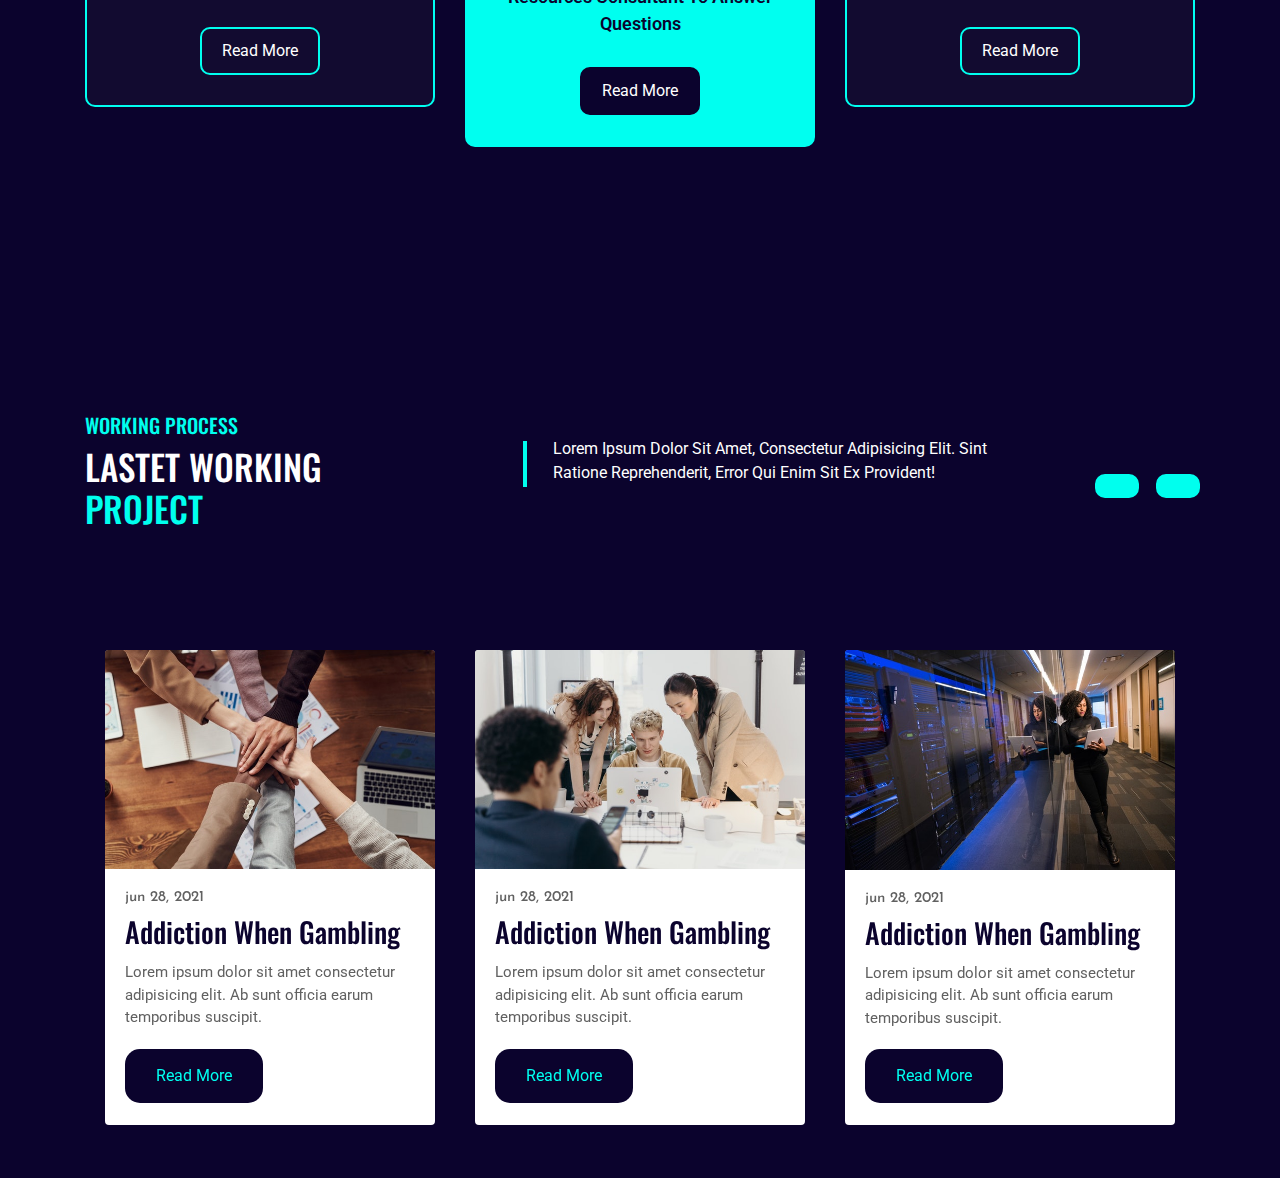
==== commit 7c6cb3bf: "text" ====
--- a/index.html
+++ b/index.html
@@ -67,6 +67,8 @@
                 </nav>
             </div>
         </menu>
+
+        <!-- Hero Bar -->
         <section id="hero">
 
             <div class="container">
@@ -102,7 +104,7 @@
                 </div>
             </div>
         </section>
-
+        <!-- About Us -->
         <section id="about-us">
             <div class="container">
                 <div class="row">
@@ -213,8 +215,9 @@
                                         <div class="number">
                                             <h2>90<span>%</span></h2>
                                         </div>
-                                    </div>
-                                    <h2 class="text-pro">Html <br> Css</h2>
+                                        <h2 class="text-pro">Html <br> Css</h2>
+                                    </div>
+
                                 </div>
                             </div>
                         </div>
@@ -231,8 +234,9 @@
                                         <div class="number">
                                             <h2>95<span>%</span></h2>
                                         </div>
-                                    </div>
-                                    <h2 class="text-pro">Bootstrap</h2>
+                                        <h2 class="text-pro">Bootstrap</h2>
+                                    </div>
+
                                 </div>
                             </div>
                         </div>
@@ -249,8 +253,9 @@
                                         <div class="number">
                                             <h2>70<span>%</span></h2>
                                         </div>
-                                    </div>
-                                    <h2 class="text-pro">JavaScript</h2>
+                                        <h2 class="text-pro">JavaScript</h2>
+                                    </div>
+
                                 </div>
                             </div>
                         </div>
@@ -267,8 +272,9 @@
                                         <div class="number">
                                             <h2>90<span>%</span></h2>
                                         </div>
-                                    </div>
-                                    <h2 class="text-pro">React Js</h2>
+                                        <h2 class="text-pro">React Js</h2>
+                                    </div>
+
                                 </div>
                             </div>
                         </div>
@@ -276,7 +282,7 @@
                 </div>
             </div>
         </section>
-
+        <!-- Service -->
         <section id="SERVICES">
             <div class="container">
                 <div class="row">
@@ -351,7 +357,7 @@
                     <div class="col-lg-4 part-1">
                         <div class="wrap">
                             <h1> WORKING PROCESS</h1>
-                            <h2>lastet working <span class="t-color">project</span> </h2>
+                            <h2>LASTET WORKING <span class="t-color">PROJECT</span> </h2>
                         </div>
                     </div>
                     <div class="col-lg-6 part-2">
@@ -363,12 +369,12 @@
                     </div>
                     <div class="col-lg-2 part-3">
 
-                       
+
                     </div>
                 </div>
                 <div class="row">
                     <div class="col">
-                        <div class="owl-carousel owl-theme owl-loaded">
+                        <div class="owl-carousel owl-theme owl-loaded portfolio">
                             <div class="owl-stage-outer">
                                 <div class="owl-stage">
                                     <div class="owl-item">
@@ -431,21 +437,319 @@
                                             <div class="overlay"></div>
                                         </div>
                                     </div>
-                                   
+
                                 </div>
                             </div>
                             <div class="owl-nav">
                                 <div class="owl-prev"><i class="fas fa-arrow-left"></i></div>
                                 <div class="owl-next"><i class="fas fa-arrow-right"></i></div>
                             </div>
-                           
-                        </div>
-                    </div>
-                </div>
-            </div>
-        </section>
-
-
+
+                        </div>
+                    </div>
+                </div>
+            </div>
+        </section>
+
+        <!-- TESTIMONIALS -->
+        <section id="TESTIMONIALS">
+            <div class="container">
+                <div class="row">
+                    <div class="col-lg-5 part-1">
+                        <div class="wrap">
+                            <h1> WORKING PROCESS</h1>
+                            <h2>HAPPY CLIENTS TO <span class="t-color">SAYS</span> </h2>
+                        </div>
+                    </div>
+                    <div class="col-lg-7 part-2">
+                        <div class="wrap">
+                            <p>Lorem Ipsum Dolor Sit Amet, Consectetur Adipisicing Elit. Sint Ratione Reprehenderit,
+                                Error Qui Enim Sit Ex Provident!</p>
+                        </div>
+
+                    </div>
+
+                </div>
+                <div class="row">
+                    <div class="col">
+                        <div class="bd-example">
+                            <div id="carouselExampleCaptions" class="carousel slide" data-ride="carousel">
+                                <ol class="carousel-indicators">
+                                    <li data-target="#carouselExampleCaptions" data-slide-to="0" class="active"></li>
+                                    <li data-target="#carouselExampleCaptions" data-slide-to="1"></li>
+                                    <li data-target="#carouselExampleCaptions" data-slide-to="2"></li>
+                                    <li data-target="#carouselExampleCaptions" data-slide-to="3"></li>
+                                </ol>
+                                <div class="carousel-inner" role="listbox">
+                                    <div class="carousel-item active">
+                                        <div class="body">
+
+                                        </div>
+                                        <div class="carousel-caption d-none d-md-block">
+                                            <div class="left">
+                                                <img class="person img-fluid" src="./img/testimonial1.jpg" alt="">
+
+                                            </div>
+                                            <div class="right">
+                                                <span><img src="./img/quote.png" alt=""></span>
+                                                <p>Gilroy is a great and super-professional service provider, which
+                                                    brought new technologes, new methodology, and a fresh perspective to
+                                                    our project</p>
+                                                <h3>Jack Metiyo Shina, NYC, USA</h3>
+                                            </div>
+                                        </div>
+                                    </div>
+                                    <div class="carousel-item ">
+                                        <div class="body">
+
+                                        </div>
+                                        <div class="carousel-caption d-none d-md-block">
+                                            <div class="left">
+                                                <img class="person img-fluid" src="./img/testimonial1.jpg" alt="">
+
+                                            </div>
+                                            <div class="right">
+                                                <span><img src="./img/quote.png" alt=""></span>
+                                                <p>Gilroy is a great and super-professional service provider, which
+                                                    brought new technologes, new methodology, and a fresh perspective to
+                                                    our project</p>
+                                                <h3>Jack Metiyo Shina, NYC, USA</h3>
+                                            </div>
+                                        </div>
+                                    </div>
+                                    <div class="carousel-item ">
+                                        <div class="body">
+
+                                        </div>
+                                        <div class="carousel-caption d-none d-md-block">
+                                            <div class="left">
+                                                <img class="person img-fluid" src="./img/testimonial1.jpg" alt="">
+
+                                            </div>
+                                            <div class="right">
+                                                <span><img src="./img/quote.png" alt=""></span>
+                                                <p>Gilroy is a great and super-professional service provider, which
+                                                    brought new technologes, new methodology, and a fresh perspective to
+                                                    our project</p>
+                                                <h3>Jack Metiyo Shina, NYC, USA</h3>
+                                            </div>
+                                        </div>
+                                    </div>
+                                    <div class="carousel-item ">
+                                        <div class="body">
+
+                                        </div>
+                                        <div class="carousel-caption d-none d-md-block">
+                                            <div class="left">
+                                                <img class="person img-fluid" src="./img/testimonial1.jpg" alt="">
+
+                                            </div>
+                                            <div class="right">
+                                                <span><img src="./img/quote.png" alt=""></span>
+                                                <p>Gilroy is a great and super-professional service provider, which
+                                                    brought new technologes, new methodology, and a fresh perspective to
+                                                    our project</p>
+                                                <h3>Jack Metiyo Shina, NYC, USA</h3>
+                                            </div>
+                                        </div>
+                                    </div>
+
+                                </div>
+                            </div>
+
+                        </div>
+                    </div>
+
+                </div>
+            </div>
+            </div>
+            </div>
+        </section>
+
+        <!-- Payment option -->
+
+        <section id="Payment">
+            <div class="container">
+                <div class="row">
+                    <div class="col-lg-5 part-1">
+                        <div class="wrap">
+                            <h1>SPECIFICATIONS</h1>
+                            <h2>ALL OUR PAYMENT <span class="t-color">OPTIONS</span> </h2>
+                        </div>
+                    </div>
+                    <div class="col-lg-7 part-2">
+                        <div class="wrap">
+                            <p>Lorem Ipsum Dolor Sit Amet, Consectetur Adipisicing Elit. Sint Ratione Reprehenderit,
+                                Error Qui Enim Sit Ex Provident!</p>
+                        </div>a
+                    </div>
+                </div>
+                <div class="row">
+                    <div class="col-lg-4 item-1">
+                        <div class="card text-center">
+                            <div>
+                                <i class="fas fa-ruler-combined"></i>
+                            </div>
+                            <div class="card-body">
+                                <h4 class="card-title">DESIGN PRINCIPALES</h4>
+                                <p class="card-text">
+                                    Need A Project Completed By An Expert? Let’s Go! Access A Human Resources Consultant
+                                    To Answer Questions
+                                </p>
+                                <a class="btn" href="#">Read More</a>
+                            </div>
+                            <div class="overlay"></div>
+                        </div>
+                    </div>
+                    <div class="col-lg-4 item-2">
+                        <div class="card text-center">
+                            <div>
+                                <i class="fas fa-layer-group"></i>
+                            </div>
+                            <div class="card-body">
+                                <h4 class="card-title">UNIQUE VALUES</h4>
+                                <p class="card-text">
+                                    Need A Project Completed By An Expert? Let’s Go! Access A Human Resources Consultant
+                                    To Answer Questions
+                                </p>
+                                <a class="btn" href="#">Read More</a>
+                            </div>
+                            <div class="overlay"></div>
+                        </div>
+                    </div>
+                    <div class="col-lg-4 item-3">
+                        <div class="card text-center">
+                            <div>
+                                <i class="fas fa-paste"></i>
+                            </div>
+                            <div class="card-body">
+                                <h4 class="card-title">STYLE COMPONENTS</h4>
+                                <p class="card-text">
+                                    Need A Project Completed By An Expert? Let’s Go! Access A Human Resources Consultant
+                                    To Answer Questions
+                                </p>
+                                <a class="btn" href="#">Read More</a>
+                            </div>
+                            <div class="overlay"></div>
+                        </div>
+                    </div>
+                </div>
+            </div>
+        </section>
+
+        <!-- NEWS_BLOGS -->
+
+        <section id="blog">
+            <div class="container">
+                <div class="row">
+                    <div class="col-lg-4 part-1">
+                        <div class="wrap">
+                            <h1> WORKING PROCESS</h1>
+                            <h2>LASTET WORKING <span class="t-color">PROJECT</span> </h2>
+                        </div>
+                    </div>
+                    <div class="col-lg-6 part-2">
+                        <div class="wrap">
+                            <p>Lorem Ipsum Dolor Sit Amet, Consectetur Adipisicing Elit. Sint Ratione Reprehenderit,
+                                Error Qui Enim Sit Ex Provident!</p>
+                        </div>
+
+                    </div>
+                    <div class="col-lg-2 part-3">
+
+
+                    </div>
+                </div>
+                <div class="row">
+                    <div class="col">
+                        <div class="blog owl-carousel">
+                            <div class="testimonial">
+                                <div class="card">
+                                    <img class="card-img-top" src="./img/blog-1.jpg" alt="Card image cap">
+                                    <div class="card-body">
+                                        <h3 class="date">jun 28, 2021</h3>
+                                      <h4 class="card-title">Addiction When Gambling</h4>
+                                      <p class="card-text">
+                                        Lorem ipsum dolor sit amet consectetur adipisicing elit. Ab sunt officia earum temporibus suscipit.
+                                      </p>
+                                      <a href="#!" class="btn">Read More </a>
+                                    </div>
+                                  </div>                                  
+                            </div>  
+                            <div class="testimonial">
+                                <div class="card">
+                                    <img class="card-img-top" src="./img/blog-2.jpg" alt="Card image cap">
+                                    <div class="card-body">
+                                        <h3 class="date">jun 28, 2021</h3>
+                                      <h4 class="card-title">Addiction When Gambling</h4>
+                                      <p class="card-text">
+                                        Lorem ipsum dolor sit amet consectetur adipisicing elit. Ab sunt officia earum temporibus suscipit.
+                                      </p>
+                                      <a href="#!" class="btn">Read More </a>
+                                    </div>
+                                  </div>                                  
+                            </div>  
+                            <div class="testimonial">
+                                <div class="card">
+                                    <img class="card-img-top" src="./img/blog-3.jpg" alt="Card image cap">
+                                    <div class="card-body">
+                                        <h3 class="date">jun 28, 2021</h3>
+                                      <h4 class="card-title">Addiction When Gambling</h4>
+                                      <p class="card-text">
+                                        Lorem ipsum dolor sit amet consectetur adipisicing elit. Ab sunt officia earum temporibus suscipit.
+                                      </p>
+                                      <a href="#!" class="btn">Read More </a>
+                                    </div>
+                                  </div>                                  
+                            </div>  
+                            <div class="testimonial">
+                                <div class="card">
+                                    <img class="card-img-top" src="./img/blog-4.jpg" alt="Card image cap">
+                                    <div class="card-body">
+                                        <h3 class="date">jun 28, 2021</h3>
+                                      <h4 class="card-title">Addiction When Gambling</h4>
+                                      <p class="card-text">
+                                        Lorem ipsum dolor sit amet consectetur adipisicing elit. Ab sunt officia earum temporibus suscipit.
+                                      </p>
+                                      <a href="#!" class="btn">Read More </a>
+                                    </div>
+                                  </div>                                  
+                            </div>  
+                            <div class="testimonial">
+                                <div class="card">
+                                    <img class="card-img-top" src="./img/blog-5.jpg" alt="Card image cap">
+                                    <div class="card-body">
+                                        <h3 class="date">jun 28, 2021</h3>
+                                      <h4 class="card-title">Addiction When Gambling</h4>
+                                      <p class="card-text">
+                                        Lorem ipsum dolor sit amet consectetur adipisicing elit. Ab sunt officia earum temporibus suscipit.
+                                      </p>
+                                      <a href="#!" class="btn">Read More </a>
+                                    </div>
+                                  </div>                                  
+                            </div>  
+                            <div class="testimonial">
+                                <div class="card">
+                                    <img class="card-img-top" src="./img/blog-6.jpg" alt="Card image cap">
+                                    <div class="card-body">
+                                        <h3 class="date">jun 28, 2021</h3>
+                                      <h4 class="card-title">Addiction When Gambling</h4>
+                                      <p class="card-text">
+                                        Lorem ipsum dolor sit amet consectetur adipisicing elit. Ab sunt officia earum temporibus suscipit.
+                                      </p>
+                                      <a href="#!" class="btn">Read More </a>
+                                    </div>
+                                  </div>                                  
+                            </div>  
+                        </div>
+                        <div class="owl-nav">
+                            <div class="owl-prev"><i class="fas fa-arrow-left"></i></div>
+                            <div class="owl-next"><i class="fas fa-arrow-right"></i></div>
+                        </div>
+                    </div>
+                </div>
+            </div>
+        </section>
 
 
 
@@ -467,7 +771,7 @@
     </script>
     <!-- bootstrap -->
     <script src="./js/ratePoint.js"></script>
-    <script src="./js/owl.carousel.min.js"></script>
+    <script src="./js/owl.carousel.js"></script>
     <script src="./js/main.js"></script>
 </body>
 
--- a/css/style.css
+++ b/css/style.css
@@ -440,7 +440,7 @@
   display: flex;
   justify-content: center;
   align-items: center;
-  height: 300px;
+  height: 330px;
   border-radius: 4px;
   text-align: center;
   overflow: hidden;
@@ -451,6 +451,7 @@
 .percent_work  .percent:hover .number {
   transform: scale(1.5);
 }
+
 .percent_work .percent {
   position: relative;
   width: 150px;
@@ -506,7 +507,23 @@
   letter-spacing: 1px;
   text-transform: uppercase;
   transition: 0.5s;
-}
+  background: transparent;
+  padding: 0;
+  
+}
+.percent_work  .percent .text-pro::after {
+    position: absolute;
+    bottom: -17px;
+    left: 0;
+    content: '';
+    width: 0;
+    height: 5px;
+    background: #00ffee;
+    transition:width .3s linear;
+  }
+.percent_work  .percent:hover .text-pro::after {
+    width: 158px;
+  }
 
 .percent_work svg {
   position: relative;
@@ -551,7 +568,7 @@
 }
 
 
-
+/* Service */
 
 #SERVICES{
     margin-top: 150px;
@@ -645,18 +662,23 @@
 }
 
 
-
+/*------------
+ portfolio 
+ -------------*/
 
 #portfolio{
     margin-top: 150px;
 }
+#portfolio .part-1 .wrap {
+    margin-top: 16px;
+}
 #portfolio .part-1 h1{
     font-size: 20px;
     font-family: 'Oswald', sans-serif;
     color: #00ffee;
 }
 #portfolio .part-1 h2{
-    font-size: 44px;
+    font-size: 35px;
     font-family: 'Oswald', sans-serif;
     color: #fff;
 }
@@ -687,17 +709,23 @@
    position: relative;
 }
 #portfolio .owl-carousel {
-    margin-top: 80px;
+    padding-top: 60px;
     
 }
+#portfolio .owl-carousel img{
+  transition:transform .3s linear ;
+  cursor: pointer;
+}
+#portfolio .owl-carousel img:hover{
+   transform: scale(110%); 
+}
 #portfolio .owl-item.active {
-    padding: 10px 20px;
-    
+    padding: 53px 20px;
 }
 #portfolio .owl-nav {
     display: flex;
     position: absolute;
-    top: -132px;
+    top: -63px;
     right: 0;
     padding: 0 10px;
 
@@ -729,4 +757,416 @@
  }
 #portfolio .disabled{
    display: none !important;
-}+}
+
+
+
+
+/*  */
+
+#TESTIMONIALS{
+    margin-top: 100px;
+}
+#TESTIMONIALS .part-1 h1{
+    font-size: 20px;
+    font-family: 'Oswald', sans-serif;
+    color: #00ffee;
+}
+#TESTIMONIALS .part-1 h2{
+    font-size: 44px;
+    font-family: 'Oswald', sans-serif;
+    color: #fff;
+}
+#TESTIMONIALS .part-1 .t-color{
+    color: #00ffee;
+}
+#TESTIMONIALS .part-2 .wrap{
+    margin-left: 58px;
+}
+#TESTIMONIALS .part-2 p{
+    margin-top: 40px;
+    font-size: 16px;
+    color: #fff;
+    padding-left: 30px;
+    position: relative;
+}
+#TESTIMONIALS .part-2 p::after{
+    position: absolute;
+    content: '';
+    width: 4px;
+    height: 46px;
+    background: #00ffee;
+    top: 4px;
+    left: 0;
+}
+
+#TESTIMONIALS .part-3 {
+   position: relative;
+}
+#TESTIMONIALS .owl-carousel {
+    padding-top: 60px;
+    
+}
+#TESTIMONIALS .owl-carousel .main{
+  display: flex;
+}
+#TESTIMONIALS .owl-carousel .man{
+  border-radius: 50%;
+}
+#TESTIMONIALS .owl-carousel .quote{
+  width: 10%;
+}
+#TESTIMONIALS .owl-carousel .text{
+  font-size: 35px;
+  color: #fff;
+  font-weight: bold;
+  font-family: 'Oswald', sans-serif;
+}
+
+#TESTIMONIALS .owl-item {
+    padding: 53px 20px;
+   
+}
+#TESTIMONIALS .owl-nav {
+    display: flex;
+    position: absolute;
+    top: -52px;
+    right: 0;
+    padding: 0 10px;
+
+}
+#TESTIMONIALS .owl-nav .owl-prev{
+    font-size: 25px;
+   background: #00ffee;
+   padding: 10px 20px;
+   border-radius: 10px;
+   margin-right: 17px;
+   border: 2px solid #00ffee;
+   transition: .3s;
+}
+#TESTIMONIALS .owl-nav .owl-prev:hover{
+   background: #00ffee00;
+   color: #fff;
+}
+#TESTIMONIALS .owl-nav .owl-next{
+    font-size: 25px;
+    background: #00ffee;
+    padding: 10px 20px;
+    border-radius: 10px;
+    border: 2px solid #00ffee;
+    transition: .3s;
+}
+#TESTIMONIALS .owl-nav .owl-next:hover{
+    background: #00ffee00;
+    color: #fff;
+ }
+#TESTIMONIALS .disabled{
+   display: none !important;
+}
+#TESTIMONIALS .bd-example{
+   
+}
+#TESTIMONIALS .bd-example .body{
+    margin-top: 50px;
+   width: 100%;
+   height: 300px;
+}
+#TESTIMONIALS .bd-example .carousel-caption {
+  display: flex !important;
+}
+#TESTIMONIALS .bd-example .carousel-caption .person {
+   border-radius: 50%;
+}
+#TESTIMONIALS .bd-example .carousel-caption {
+    right: 0%;
+    left: 0%;
+}
+.carousel-indicators li {
+    width: 10px;
+    height: 10px;
+    margin-right: 5px;
+    border-radius: 50%;
+
+}
+#TESTIMONIALS .bd-example .left {
+  
+}
+#TESTIMONIALS .bd-example .left img{
+  width: 60%;
+}
+#TESTIMONIALS .bd-example .right {
+  text-align: start;
+}
+#TESTIMONIALS .bd-example .right img {
+  position: relative;
+  top: -19px;
+}
+#TESTIMONIALS .bd-example .right p {
+  color: #fff;
+  font-size: 25px;
+  font-family: 'Oswald', sans-serif;
+  margin-bottom: 20px;
+}
+#TESTIMONIALS .bd-example .right p {
+  color: #fff;
+  font-size: 25px;
+  font-family: 'Oswald', sans-serif;
+}
+#TESTIMONIALS .bd-example .right h3 {
+  color: #00ffee;
+  font-size: 25px;
+  margin-bottom: 21px;
+
+}
+
+/* Payment */
+
+#Payment{
+    margin-top: 150px;
+    padding-bottom: 100px;
+}
+#Payment .part-1 h1{
+    font-size: 20px;
+    font-family: 'Oswald', sans-serif;
+    color: #00ffee;
+}
+#Payment .part-1 h2{
+    font-size: 43px;
+    font-family: 'Oswald', sans-serif;
+    color: #fff;
+}
+#Payment .part-1 .t-color{
+    color: #00ffee;
+}
+#Payment .part-2 .wrap{
+    margin-left: 58px;
+}
+#Payment .part-2 p{
+    margin-top: 40px;
+    font-size: 16px;
+    color: #fff;
+    padding-left: 30px;
+    position: relative;
+}
+#Payment .part-2 p::after{
+    position: absolute;
+    content: '';
+    width: 4px;
+    height: 46px;
+    background: #00ffee;
+    top: 4px;
+    left: 0;
+}
+#Payment .item-1 .card .btn,
+#Payment .item-3 .card .btn{
+  background: #00ffee00;
+  color: #fff;
+  border: 2px solid #00ffee;
+  padding: 10px 20px;
+  border-radius: 10px;
+  transition: .3s linear;
+  margin-top: 10px;
+  margin-bottom: 10px;
+}
+#Payment .item-2{
+  margin-top: 40px;
+}
+#Payment .item-2 .card {
+    background: #00fff0;
+}
+#Payment .item-2 .card .card-title,
+#Payment .item-2 .card .card-text,
+#Payment .item-2 .card .fas {
+    color: #0b032d;
+    font-weight: 600;
+}
+#Payment .item-2 .card .btn{
+    background: #0b032d;
+    color: #fff;
+    border: 2px solid #0b032d;
+    padding: 10px 20px;
+    border-radius: 10px;
+    transition: .3s linear;
+    margin-top: 10px;
+    margin-bottom: 10px;
+  }
+#Payment .item-1 .card .btn:hover,
+#Payment .item-3 .card .btn:hover{
+   
+    box-shadow: 2px 4px 32px #00ffee83;
+    transform: scale(105%);
+}
+#Payment .item-2 .card .btn:hover{
+    background: #0b032d00;
+    transform: scale(105%);
+    color: #151515;
+}
+#Payment .card{
+    margin-top: 100px;
+    border-radius: 10px;
+    background: #120b30;
+    border: 2px solid #00fff0;
+    transition: background .5s linear, transform .5s linear;
+    position: relative;
+    cursor: pointer;
+    z-index: 22;
+}
+#Payment .card i{
+    font-size: 80px;
+    margin: 30px 0;
+    text-align: center;
+    color: #00fff0;
+    z-index: 10;
+}
+#Payment .card-body .card-title{
+    font-size: 25px;
+    font-weight: bold;
+    color: #fff;
+    font-family: 'Oswald', sans-serif;
+}
+#Payment .card-body .card-text{
+    font-size: 18px;
+    color: #fff;
+    padding-bottom: 20px;
+}
+
+
+/* blog */
+
+#blog{
+    margin-top: 150px;
+}
+#blog .part-1 .wrap {
+    margin-top: 16px;
+}
+#blog .part-1 h1{
+    font-size: 20px;
+    font-family: 'Oswald', sans-serif;
+    color: #00ffee;
+}
+#blog .part-1 h2{
+    font-size: 35px;
+    font-family: 'Oswald', sans-serif;
+    color: #fff;
+}
+#blog .part-1 .t-color{
+    color: #00ffee;
+}
+#blog .part-2 .wrap{
+    margin-left: 58px;
+}
+#blog .part-2 p{
+    margin-top: 40px;
+    font-size: 16px;
+    color: #fff;
+    padding-left: 30px;
+    position: relative;
+}
+#blog .part-2 p::after{
+    position: absolute;
+    content: '';
+    width: 4px;
+    height: 46px;
+    background: #00ffee;
+    top: 4px;
+    left: 0;
+}
+
+#blog .part-3 {
+   position: relative;
+}
+#blog .owl-carousel {
+    padding-top: 60px;
+    
+}
+#blog .owl-carousel .card {
+    border: none;
+    transition: .3s linear;
+
+}
+#blog .owl-carousel .card:hover {
+   transform: scale(105%);
+   box-shadow: rgb(0 255 238 / 51%) 2px 4px 32px;
+
+}
+#blog .owl-carousel .date{
+    color: #616161;
+    font-size: 15px;
+    
+}
+#blog .owl-carousel .card-text{
+    color: #616161;
+    font-size: 15px;
+    margin-bottom: 20px;
+    
+}
+#blog .owl-carousel .card-title{
+    font-family: 'Oswald', sans-serif;
+    color: #0b032d;
+    font-size: 28px;
+    
+}
+#blog .owl-carousel .btn{
+    background: #0B032D;
+    padding: 13px 29px;
+    margin-top: 0;
+    margin-bottom: 2px;
+    border-radius: 15px;
+    text-decoration: none;
+    color: #00FFF0;
+    border: 2px solid #00d0ff00;
+    transition: transform .5s;
+    
+}
+#blog .owl-carousel .btn:hover{
+transform: scale(105%);    
+color: #fff;
+}
+
+
+
+#blog .owl-item.active {
+    padding: 53px 20px;
+}
+#blog .owl-nav {
+    display: flex;
+    position: absolute;
+    top: -63px;
+    right: 0;
+    padding: 0 10px;
+
+}
+#blog .owl-nav .owl-prev{
+    font-size: 25px;
+   background: #00ffee;
+   padding: 10px 20px;
+   border-radius: 10px;
+   margin-right: 17px;
+   border: 2px solid #00ffee;
+   transition: .3s;
+   cursor: pointer;
+}
+#blog .owl-nav .owl-prev:hover{
+   background: #00ffee00;
+   color: #fff;
+}
+#blog .owl-nav .owl-next{
+    font-size: 25px;
+    background: #00ffee;
+    padding: 10px 20px;
+    border-radius: 10px;
+    border: 2px solid #00ffee;
+    transition: .3s;
+    cursor: pointer;
+}
+#blog .owl-nav .owl-next:hover{
+    background: #00ffee00;
+    color: #fff;
+ }
+
+
+
+
+
+
+
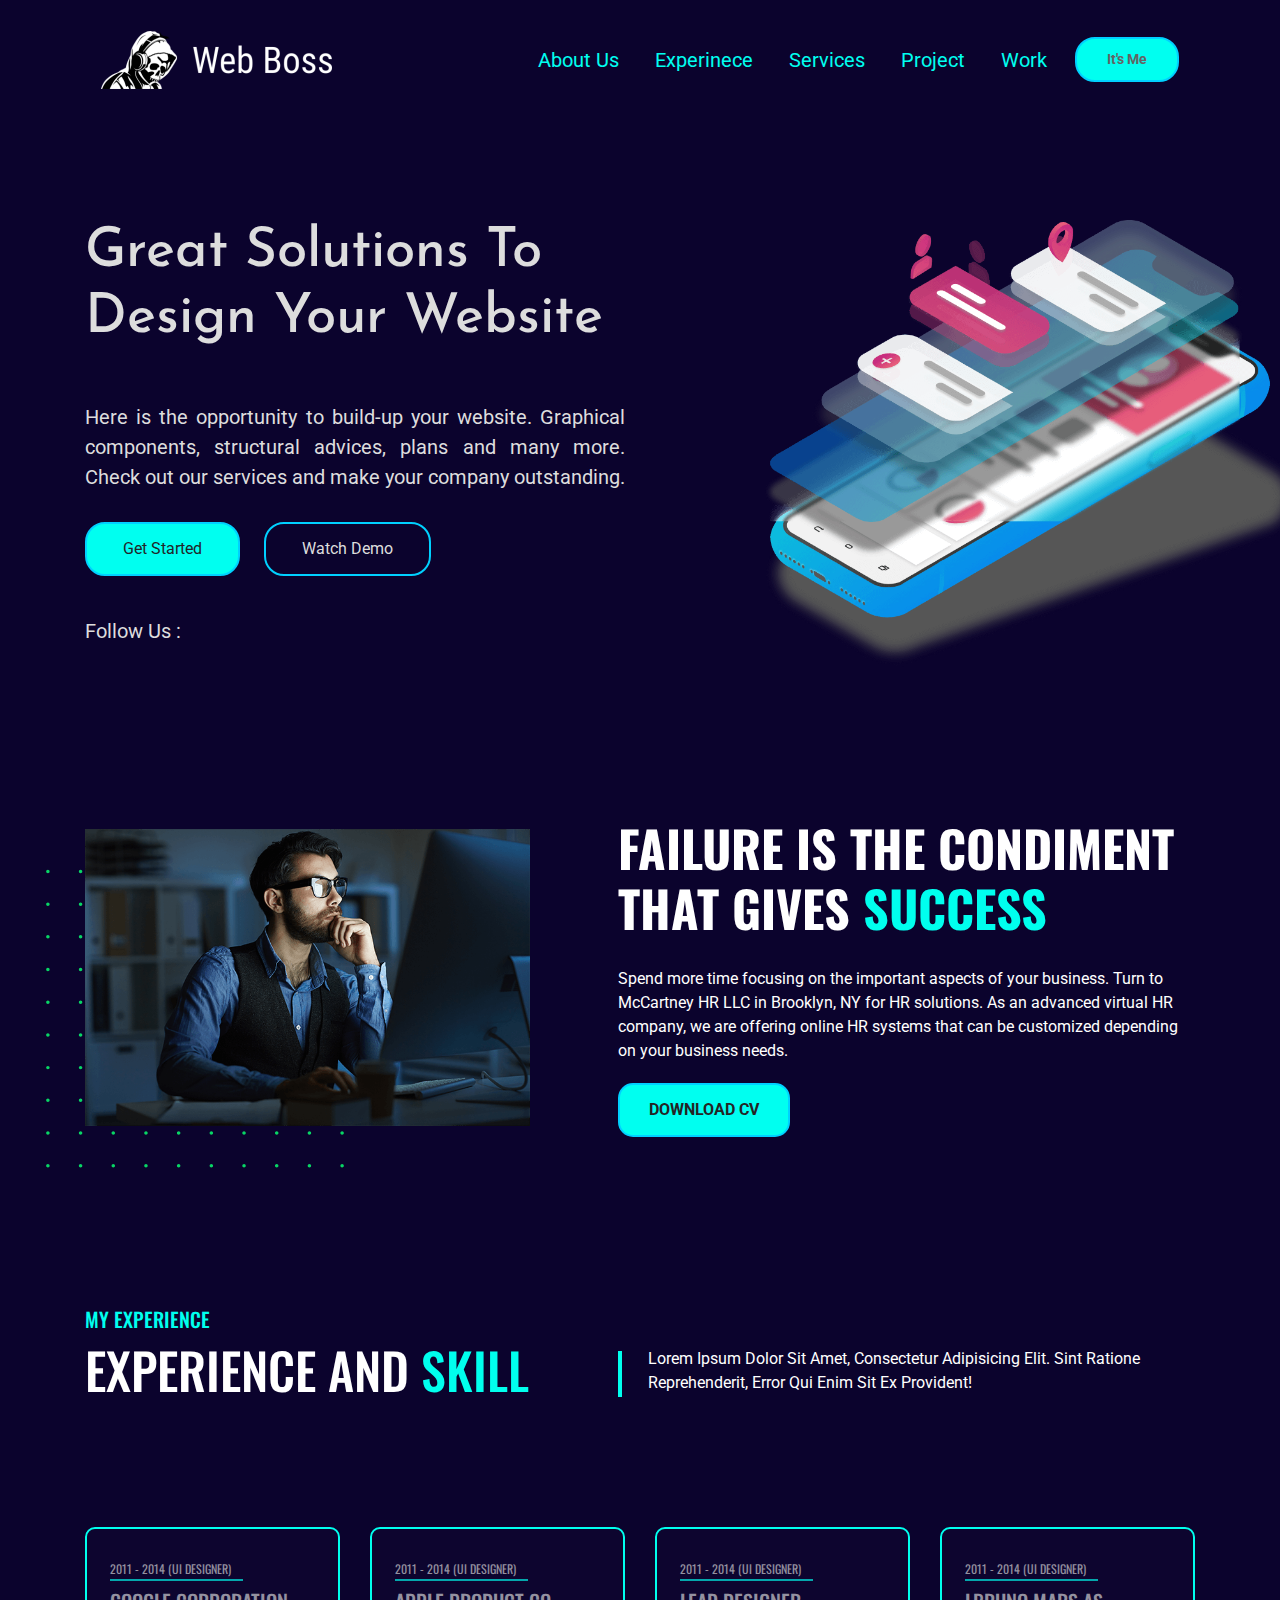
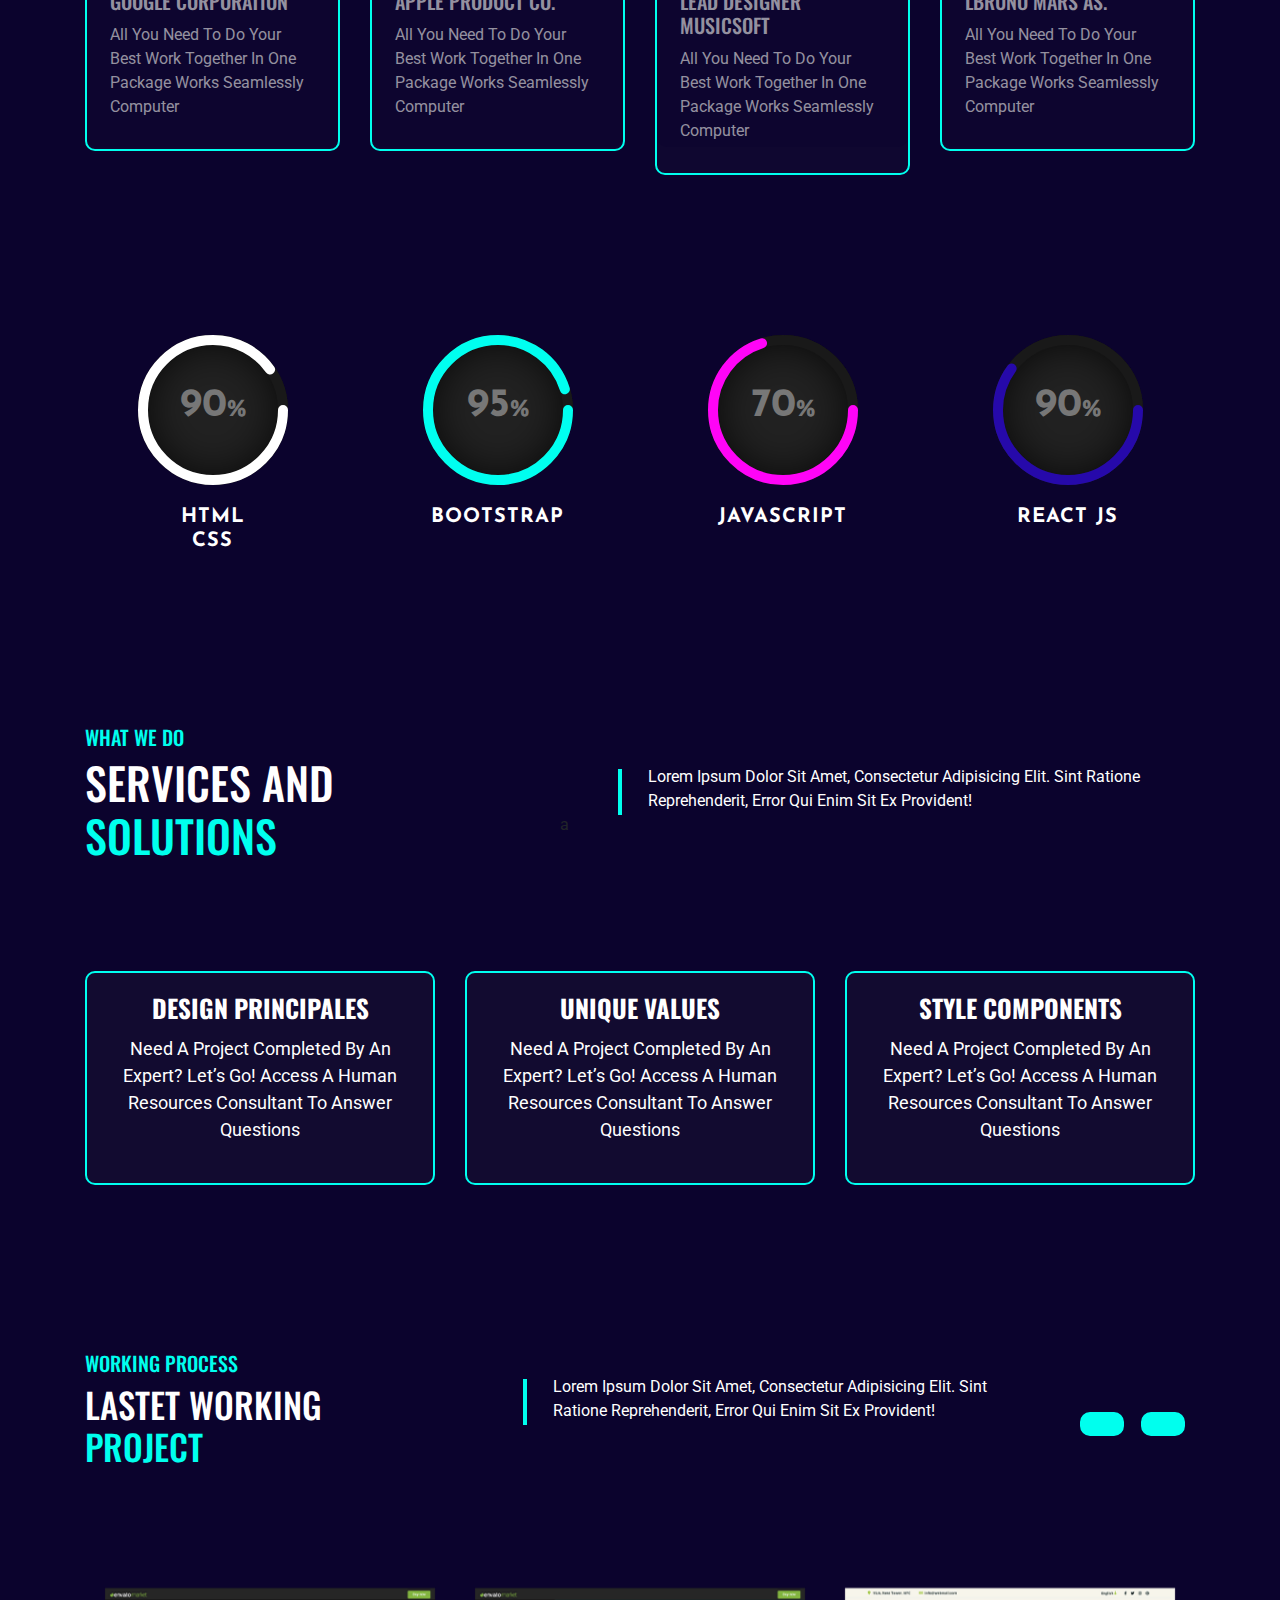
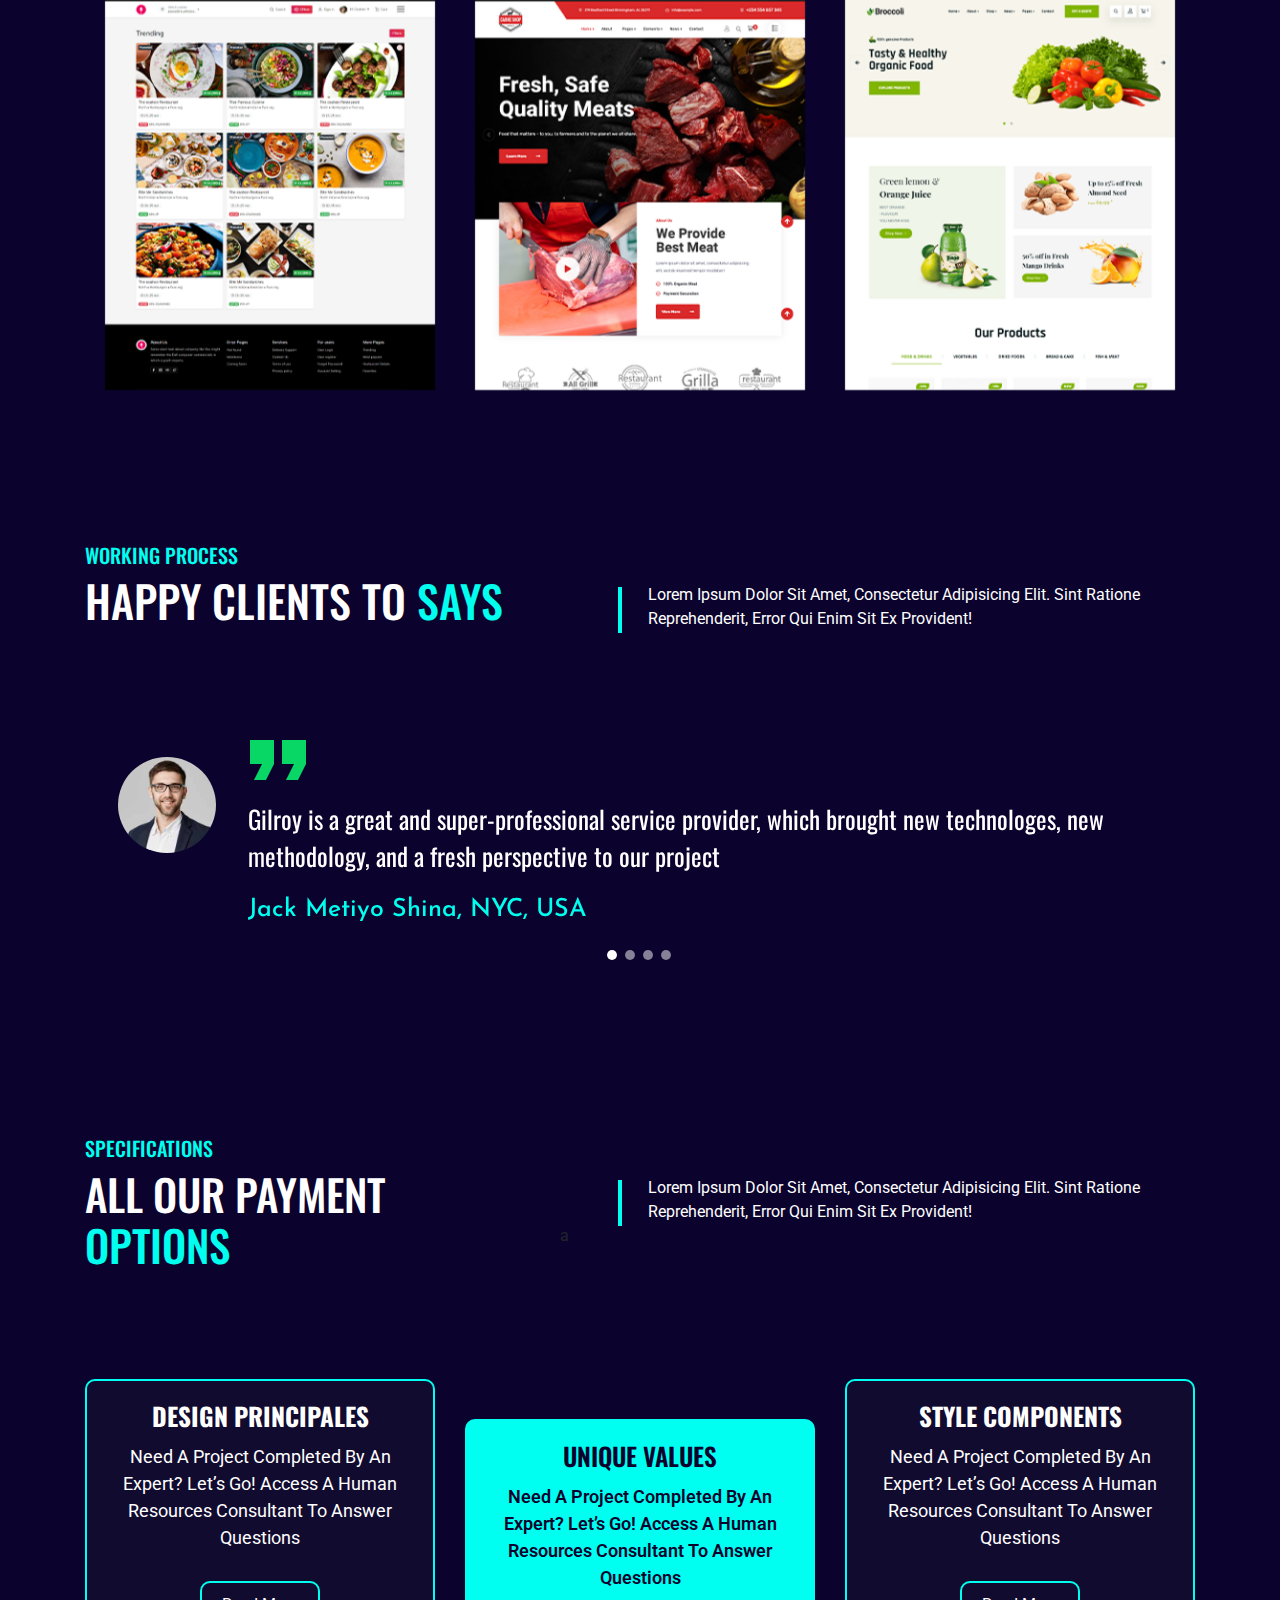
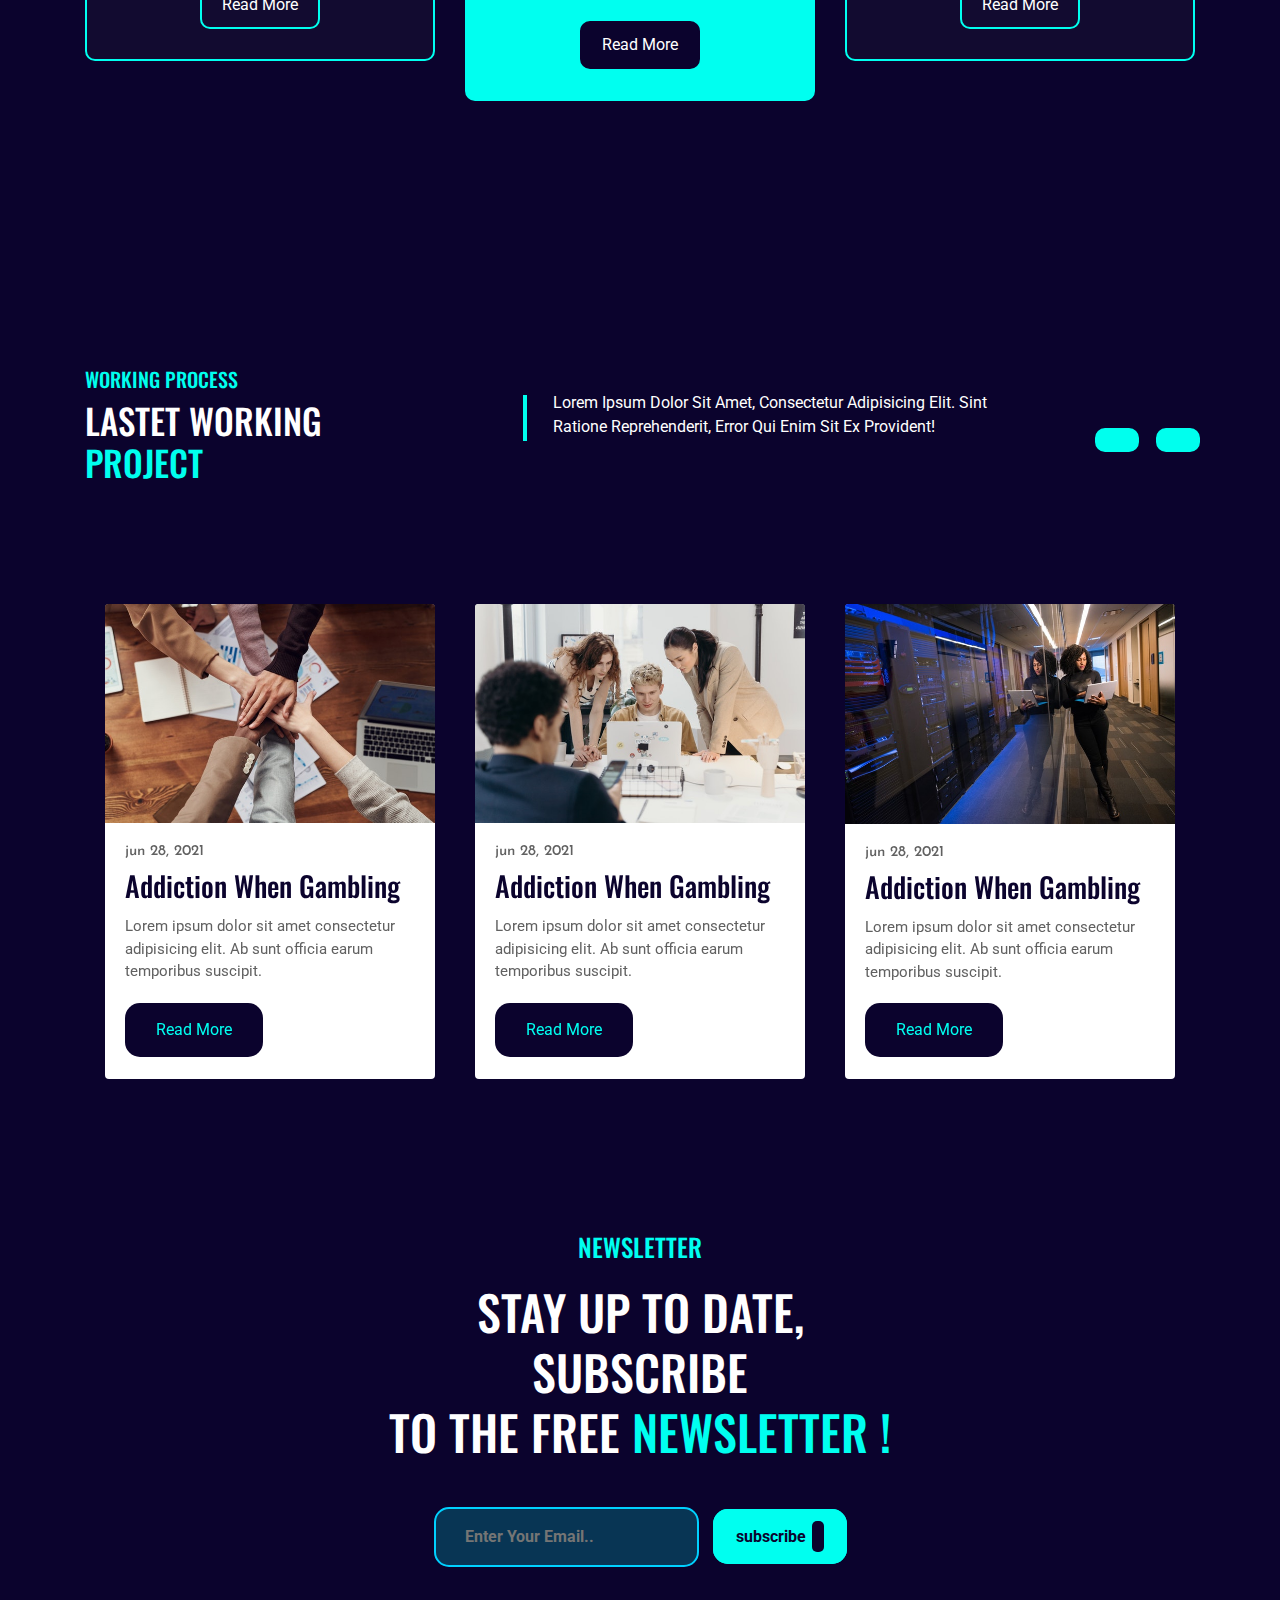
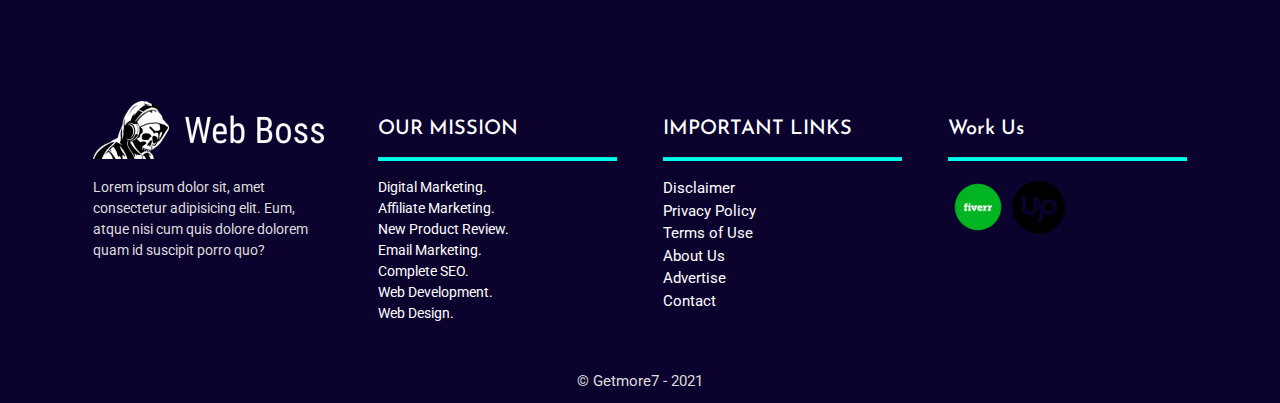
==== commit 51a76cfc: "new" ====
--- a/index.html
+++ b/index.html
@@ -19,6 +19,9 @@
 
     <link href="https://fonts.googleapis.com/css2?family=Oswald&display=swap" rel="stylesheet">
     <!-- Google font -->
+    <!-- Animation css -->
+    <link rel="stylesheet" href="https://cdnjs.cloudflare.com/ajax/libs/animate.css/4.1.1/animate.min.css" />
+    <!-- Animation css -->
     <!-- Font awesome icon -->
     <link rel="stylesheet" href="https://pro.fontawesome.com/releases/v5.10.0/css/all.css"
         integrity="sha384-AYmEC3Yw5cVb3ZcuHtOA93w35dYTsvhLPVnYs9eStHfGJvOvKxVfELGroGkvsg+p" crossorigin="anonymous" />
@@ -26,6 +29,7 @@
     <!-- Font awesome icon -->
     <link rel="stylesheet" href="./css/radial-themes.css">
     <link rel="stylesheet" href="./css/owl.carousel.min.css">
+    <link rel="stylesheet" href="./css/type.css">
 
     <link rel="stylesheet" href="./css/style.css">
     <link rel="stylesheet" href="./css/responsive.css">
@@ -34,7 +38,7 @@
 <body>
 
     <main id="main">
-        <menu id="menu">
+        <header class="">
             <div class="container">
                 <nav class="navbar navbar-expand-lg navbar-light">
                     <a class="navbar-brand" href="index.html"><img src="./img/logo-2.png" alt=""></a>
@@ -45,28 +49,62 @@
                     </button>
 
                     <div class="collapse navbar-collapse" id="navbarSupportedContent">
-                        <ul class="navbar-nav ml-auto">
-                            <li class="nav-item active">
-                                <a class="nav-link" href="#">About Us <span class="sr-only">(current)</span></a>
+                        <ul id="nav" class="navbar-nav ml-auto">
+                            <li class="nav-item current ">
+                                <a class="nav-link " href="#About"> About Us </a>
                             </li>
                             <li class="nav-item">
-                                <a class="nav-link" href="#">Services</a>
+                                <a class="nav-link" href="#experinece">Experinece </a>
                             </li>
                             <li class="nav-item">
-                                <a class="nav-link" href="#">Contact</a>
+                                <a class="nav-link" href="#SERVICES">Services</a>
                             </li>
                             <li class="nav-item">
-                                <a class="nav-link" href="#">Support</a>
+                                <a class="nav-link" href="#portfolio">Project</a>
                             </li>
-                            <li class="login-btn">
-                                <a class="btnClass" href="#"> Login </a>
+                            <li class="nav-item">
+                                <a class="nav-link" href="#blog">Work</a>
                             </li>
+                            <li class="login-btn animate__animated animate__rubberBand">
+                                <!-- <a class="btnClass" href=""> It's Me </a> -->
+                                <p class="btnClass">It's Me</p>
+                            </li>
 
                         </ul>
                     </div>
                 </nav>
-            </div>
-        </menu>
+
+            </div>
+        </header>
+
+        <!-- Layout -->
+
+        <section id="layout">
+            <div id="myBtn" class="overlay">
+              <div class="wrap">
+                <div class="icon">
+                    <span class="remove_btn"><i class="fas fa-times"></i></span>
+                <span class="arrow_btn"><i class="fas fa-arrow-left"></i></span>
+                </div>
+                  
+                <img class="img-fluid" src="./img/logo-2.png" alt="">
+                <p>Lorem ipsum dolor sit amet, consectetur adipisicing elit. Sint ratione reprehenderit, error qui enim sit ex provident iure, dolor, nulla eaque delectus, repudiandae commodi. Velit assumenda odit quisquam at, error suscipit unde, necessitatibus ipsum ratione excepturi ducimus labore, totam dolorem.</p>
+
+                <!-- <div class="Social">
+                    <span class="text">Follow Us : </span>
+                    <a href="#"><i class="fab fa-facebook-square"></i></a>
+                    <a href="#"><i class="fab fa-twitter-square"></i></a>
+                    <a href="#"><i class="fab fa-instagram"></i></a>
+                    <a href="#"><i class="fab fa-linkedin-in"></i></a>
+                </div> -->
+
+                <div class="img-sin d-flex">
+                    <img class="img-fluid amit" src="./img/amit.jpg" alt="">
+                    <img class="img-fluid sing" src="./img/signature.png" alt="">
+                </div>
+              </div>
+            </div>
+        </section>
 
         <!-- Hero Bar -->
         <section id="hero">
@@ -75,7 +113,7 @@
                 <div class="row">
                     <div class="col-lg-6 part-1">
                         <div class="wrapper">
-                            <h2>
+                            <h2 class="animate__animated animate__bounce">
                                 Great Solutions To <br> Design Your Website
                             </h2>
                             <p>
@@ -91,7 +129,7 @@
                                 <a href="#"><i class="fab fa-facebook-square"></i></a>
                                 <a href="#"><i class="fab fa-twitter-square"></i></a>
                                 <a href="#"><i class="fab fa-instagram"></i></a>
-                                <a href="#"><i class="fab fa-linkedin-in"></i></a>
+                                <a href="https://www.linkedin.com/in/amitbiswas-tm/"><i class="fab fa-linkedin-in"></i></a>
 
 
                             </div>
@@ -105,7 +143,7 @@
             </div>
         </section>
         <!-- About Us -->
-        <section id="about-us">
+        <section id="About">
             <div class="container">
                 <div class="row">
                     <div class="col-lg-5">
@@ -115,7 +153,42 @@
                             </div>
                             <div class="overlay"></div>
                             <div class="contact-btn">
-                                <a class="btn btn-contact" href="#">Contact Us</a>
+                                <!-- <a class="btn btn-contact" href="#">Contact Us</a> -->
+                                <p class="btn-contact">Contact Us</p>
+                               
+                            </div>
+                            <div id="contact_file_popUp" class="contact_file d-flex">
+                                <div class="main ">
+                                    <div class="icon">
+                                        <span class="remove_btn_2"><i class="fas fa-times"></i></span>
+                                    <span class="arrow_btn"><i class="fas fa-arrow-left"></i></span>
+                                    </div>
+                                  <div class="text_group text-center">
+                                    <h2 class="head_text">Contact Form</h2>
+                                    <p class="text_1">Lorem ipsum dolor sit amet consectetur adipisicing elit. Perferendis, vitae!</p>
+                                   
+                                  </div>
+                                  <div class="address d-flex">
+                                      <div class="part-1 w-50">
+                                          <h2>Local Address:</h2>
+                                          <p> Name : Amit Biswas <br>
+                                            Blog : <a href="https://getmore7.com/">getmore7.com/</a> <br>
+                                            Email : admin@goclick.us <br>
+                                            Mobile No: +8801814331350 <br>
+                                            Country Name : Bangladesh <br>
+                                        </p>
+                                      </div>
+                                      <div class="part-2 w-50">
+                                        <h2>Social Media:</h2>
+                                        <div class="icon-all">
+                                            <a href="https://www.linkedin.com/in/amitbiswas-tm/" target="blank"><i class="fab fa-linkedin"></i></a>
+                                            <a href="https://web.facebook.com/alvida120/" target="blank"><i class="fab fa-facebook-square"></i></a>
+                                            <a href="https://www.instagram.com/alvida_amit/" target="blank"><i class="fab fa-instagram"></i></a>
+                                            <a href="https://twitter.com/amitgoclick" target="blank"><i class="fab fa-twitter-square"></i></a>
+                                        </div>
+                                      </div>
+                                  </div>
+                                </div>
                             </div>
                         </figure>
                     </div>
@@ -129,16 +202,15 @@
                                     company, we are offering online HR systems that can be customized depending on your
                                     business needs.
                                 </p>
-                                <a class="btn btn-cv" href="#">DOWNLOAD CV</a>
-                            </div>
-                        </div>
-                    </div>
-                </div>
-            </div>
-
-        </section>
-
-        <!-- experinece -->
+                                <a class="btn btn-cv" href="./pdf/Profile.pdf" download >DOWNLOAD CV</a>
+                            </div>
+                        </div>
+                    </div>
+                </div>
+            </div>
+        </section>
+
+        <!-- EXPERIENCE -->
 
         <section id="experinece">
             <div class="container">
@@ -200,7 +272,7 @@
 
         </section>
         <!-- percent_work -->
-        <section>
+        <section id="percent_work">
             <div class="container">
                 <div class="row">
                     <div class="col-lg-3">
@@ -379,61 +451,62 @@
                                 <div class="owl-stage">
                                     <div class="owl-item">
                                         <div class="main">
-                                            <img class="img-fluid" src="./img/food-1.png" alt="">
+                                            <a href="./portfolio.html"><img class="img-fluid" src="./img/food-1.png" alt=""></a>
+                                           
                                             <div class="overlay"></div>
                                         </div>
                                     </div>
                                     <div class="owl-item">
                                         <div class="main">
-                                            <img class="img-fluid" src="./img/food-2.png" alt="">
+                                           <a href="./portfolio.html"> <img class="img-fluid" src="./img/food-2.png" alt=""></a>
                                             <div class="overlay"></div>
                                         </div>
                                     </div>
                                     <div class="owl-item">
                                         <div class="main">
-                                            <img class="img-fluid" src="./img/food-3.png" alt="">
+                                            <a href="./portfolio.html"><img class="img-fluid" src="./img/food-3.png" alt=""></a>
                                             <div class="overlay"></div>
                                         </div>
                                     </div>
                                     <div class="owl-item">
                                         <div class="main">
-                                            <img class="img-fluid" src="./img/food-4.png" alt="">
+                                            <a href="./portfolio.html"><img class="img-fluid" src="./img/food-4.png" alt=""></a>
                                             <div class="overlay"></div>
                                         </div>
                                     </div>
                                     <div class="owl-item">
                                         <div class="main">
-                                            <img class="img-fluid" src="./img/food-5.png" alt="">
+                                            <a href="./portfolio.html"><img class="img-fluid" src="./img/food-5.png" alt=""></a>
                                             <div class="overlay"></div>
                                         </div>
                                     </div>
                                     <div class="owl-item">
                                         <div class="main">
-                                            <img class="img-fluid" src="./img/food-6.png" alt="">
+                                           <a href="./portfolio.html"> <img class="img-fluid" src="./img/food-6.png" alt=""></a>
                                             <div class="overlay"></div>
                                         </div>
                                     </div>
                                     <div class="owl-item">
                                         <div class="main">
-                                            <img class="img-fluid" src="./img/food-7.png" alt="">
+                                           <a href="./portfolio.html"> <img class="img-fluid" src="./img/food-7.png" alt=""></a>
                                             <div class="overlay"></div>
                                         </div>
                                     </div>
                                     <div class="owl-item">
                                         <div class="main">
-                                            <img class="img-fluid" src="./img/food-8.png" alt="">
+                                           <a href="./portfolio.html"> <img class="img-fluid" src="./img/food-8.png" alt=""></a>
                                             <div class="overlay"></div>
                                         </div>
                                     </div>
                                     <div class="owl-item">
                                         <div class="main">
-                                            <img class="img-fluid" src="./img/food-9.png" alt="">
+                                           <a href="./portfolio.html"> <img class="img-fluid" src="./img/food-9.png" alt=""></a>
                                             <div class="overlay"></div>
                                         </div>
                                     </div>
                                     <div class="owl-item">
                                         <div class="main">
-                                            <img class="img-fluid" src="./img/food-10.png" alt="">
+                                            <a href="./portfolio.html"><img class="img-fluid" src="./img/food-10.png" alt=""></a>
                                             <div class="overlay"></div>
                                         </div>
                                     </div>
@@ -441,8 +514,8 @@
                                 </div>
                             </div>
                             <div class="owl-nav">
-                                <div class="owl-prev"><i class="fas fa-arrow-left"></i></div>
-                                <div class="owl-next"><i class="fas fa-arrow-right"></i></div>
+                                <div class="owl-prev-1"><i class="fas fa-arrow-left"></i></div>
+                                <div class="owl-next-1"><i class="fas fa-arrow-right"></i></div>
                             </div>
 
                         </div>
@@ -668,84 +741,175 @@
                                     <img class="card-img-top" src="./img/blog-1.jpg" alt="Card image cap">
                                     <div class="card-body">
                                         <h3 class="date">jun 28, 2021</h3>
-                                      <h4 class="card-title">Addiction When Gambling</h4>
-                                      <p class="card-text">
-                                        Lorem ipsum dolor sit amet consectetur adipisicing elit. Ab sunt officia earum temporibus suscipit.
-                                      </p>
-                                      <a href="#!" class="btn">Read More </a>
-                                    </div>
-                                  </div>                                  
-                            </div>  
+                                        <h4 class="card-title">Addiction When Gambling</h4>
+                                        <p class="card-text">
+                                            Lorem ipsum dolor sit amet consectetur adipisicing elit. Ab sunt officia
+                                            earum temporibus suscipit.
+                                        </p>
+                                        <a href="#!" class="btn">Read More </a>
+                                    </div>
+                                </div>
+                            </div>
                             <div class="testimonial">
                                 <div class="card">
                                     <img class="card-img-top" src="./img/blog-2.jpg" alt="Card image cap">
                                     <div class="card-body">
                                         <h3 class="date">jun 28, 2021</h3>
-                                      <h4 class="card-title">Addiction When Gambling</h4>
-                                      <p class="card-text">
-                                        Lorem ipsum dolor sit amet consectetur adipisicing elit. Ab sunt officia earum temporibus suscipit.
-                                      </p>
-                                      <a href="#!" class="btn">Read More </a>
-                                    </div>
-                                  </div>                                  
-                            </div>  
+                                        <h4 class="card-title">Addiction When Gambling</h4>
+                                        <p class="card-text">
+                                            Lorem ipsum dolor sit amet consectetur adipisicing elit. Ab sunt officia
+                                            earum temporibus suscipit.
+                                        </p>
+                                        <a href="#!" class="btn">Read More </a>
+                                    </div>
+                                </div>
+                            </div>
                             <div class="testimonial">
                                 <div class="card">
                                     <img class="card-img-top" src="./img/blog-3.jpg" alt="Card image cap">
                                     <div class="card-body">
                                         <h3 class="date">jun 28, 2021</h3>
-                                      <h4 class="card-title">Addiction When Gambling</h4>
-                                      <p class="card-text">
-                                        Lorem ipsum dolor sit amet consectetur adipisicing elit. Ab sunt officia earum temporibus suscipit.
-                                      </p>
-                                      <a href="#!" class="btn">Read More </a>
-                                    </div>
-                                  </div>                                  
-                            </div>  
+                                        <h4 class="card-title">Addiction When Gambling</h4>
+                                        <p class="card-text">
+                                            Lorem ipsum dolor sit amet consectetur adipisicing elit. Ab sunt officia
+                                            earum temporibus suscipit.
+                                        </p>
+                                        <a href="#!" class="btn">Read More </a>
+                                    </div>
+                                </div>
+                            </div>
                             <div class="testimonial">
                                 <div class="card">
                                     <img class="card-img-top" src="./img/blog-4.jpg" alt="Card image cap">
                                     <div class="card-body">
                                         <h3 class="date">jun 28, 2021</h3>
-                                      <h4 class="card-title">Addiction When Gambling</h4>
-                                      <p class="card-text">
-                                        Lorem ipsum dolor sit amet consectetur adipisicing elit. Ab sunt officia earum temporibus suscipit.
-                                      </p>
-                                      <a href="#!" class="btn">Read More </a>
-                                    </div>
-                                  </div>                                  
-                            </div>  
+                                        <h4 class="card-title">Addiction When Gambling</h4>
+                                        <p class="card-text">
+                                            Lorem ipsum dolor sit amet consectetur adipisicing elit. Ab sunt officia
+                                            earum temporibus suscipit.
+                                        </p>
+                                        <a href="#!" class="btn">Read More </a>
+                                    </div>
+                                </div>
+                            </div>
                             <div class="testimonial">
                                 <div class="card">
                                     <img class="card-img-top" src="./img/blog-5.jpg" alt="Card image cap">
                                     <div class="card-body">
                                         <h3 class="date">jun 28, 2021</h3>
-                                      <h4 class="card-title">Addiction When Gambling</h4>
-                                      <p class="card-text">
-                                        Lorem ipsum dolor sit amet consectetur adipisicing elit. Ab sunt officia earum temporibus suscipit.
-                                      </p>
-                                      <a href="#!" class="btn">Read More </a>
-                                    </div>
-                                  </div>                                  
-                            </div>  
+                                        <h4 class="card-title">Addiction When Gambling</h4>
+                                        <p class="card-text">
+                                            Lorem ipsum dolor sit amet consectetur adipisicing elit. Ab sunt officia
+                                            earum temporibus suscipit.
+                                        </p>
+                                        <a href="#!" class="btn">Read More </a>
+                                    </div>
+                                </div>
+                            </div>
                             <div class="testimonial">
                                 <div class="card">
                                     <img class="card-img-top" src="./img/blog-6.jpg" alt="Card image cap">
                                     <div class="card-body">
                                         <h3 class="date">jun 28, 2021</h3>
-                                      <h4 class="card-title">Addiction When Gambling</h4>
-                                      <p class="card-text">
-                                        Lorem ipsum dolor sit amet consectetur adipisicing elit. Ab sunt officia earum temporibus suscipit.
-                                      </p>
-                                      <a href="#!" class="btn">Read More </a>
-                                    </div>
-                                  </div>                                  
-                            </div>  
+                                        <h4 class="card-title">Addiction When Gambling</h4>
+                                        <p class="card-text">
+                                            Lorem ipsum dolor sit amet consectetur adipisicing elit. Ab sunt officia
+                                            earum temporibus suscipit.
+                                        </p>
+                                        <a href="#!" class="btn">Read More </a>
+                                    </div>
+                                </div>
+                            </div>
                         </div>
                         <div class="owl-nav">
                             <div class="owl-prev"><i class="fas fa-arrow-left"></i></div>
                             <div class="owl-next"><i class="fas fa-arrow-right"></i></div>
                         </div>
+                    </div>
+                </div>
+            </div>
+        </section>
+
+        <!-- NEWSLETTER -->
+
+        <section id="newsletter">
+            <div class="container">
+                <div class="row">
+                    <div class="col-lg-6 m-auto text-center">
+                        <div class="wrap">
+                            <h2 class="top-text">NEWSLETTER</h2>
+                            <h2 class="head-text">STAY UP TO DATE, SUBSCRIBE <br> TO THE FREE <span
+                                    class="c-text">NEWSLETTER !</span></h2>
+                        </div>
+
+                        <div class="cta-form">
+                            <form action="#">
+                                <input type="email" placeholder="Enter Your Email..">
+                                <a href="#" class="subscribe-btn">subscribe <i class="fal fa-comments-alt"></i></a>
+                            </form>
+                        </div>
+                    </div>
+                </div>
+            </div>
+        </section>
+
+        <!-- Footer -->
+
+        <section id="footer">
+            <div class="container">
+                <div class="row">
+                    <div class="col-lg-3 part-1">
+                        <div class="wrap">
+                            <img class="img-fluid logo" src="./img/logo-2.png" alt="">
+                            <div class="text">
+                                <p>Lorem ipsum dolor sit, amet consectetur adipisicing elit. Eum, atque nisi cum quis dolore dolorem quam id suscipit porro quo?</p>
+                            </div>
+                        </div>
+                    </div>
+                    <div class="col-lg-3 part-2">
+                        <div class="wrap">
+                            <h2>OUR MISSION</h2>
+                            <hr>
+                            <ul>
+                                <li>Digital Marketing.</li>
+                                <li>Affiliate Marketing.</li>
+                                <li>New Product Review.</li>
+                                <li>Email Marketing.</li>
+                                <li>Complete SEO.</li>
+                                <li>Web Development.</li>
+                                <li>Web Design.</li>
+                            </ul>
+                        </div>
+                    </div>
+                    <div class="col-lg-3 part-3">
+                        <div class="wrap">
+                            <h2>IMPORTANT LINKS</h2>
+                            <hr>
+                            <ul>
+                                <li><a href="#">Disclaimer</a></li>
+                                <li><a href="#">Privacy Policy</a></li>
+                                <li><a href="#">Terms of Use</a></li>
+                                <li><a href="#">About Us</a></li>
+                                <li><a href="#">Advertise</a></li>
+                                <li><a href="#">Contact</a></li>
+                            </ul>
+                        </div>
+                    </div>
+                    <div class="col-lg-3 part-4">
+                        <div class="wrap">
+                            <h2>Work Us</h2>
+                            <hr>
+                            <div class="images d-flex">
+                                <img class="img-fluid" src="./img/fiverr.png" alt="">
+                                <img class="img-fluid" src="./img/upwork.png" alt="">
+                            </div>
+                        </div>
+                    </div>
+
+                </div>
+                <div class="row">
+                    <div class="col text-center copy_write">
+                        <p>&#169; Getmore7 - 2021</p>
                     </div>
                 </div>
             </div>
@@ -772,6 +936,7 @@
     <!-- bootstrap -->
     <script src="./js/ratePoint.js"></script>
     <script src="./js/owl.carousel.js"></script>
+    <script src="./js/nav.js"></script>
     <script src="./js/main.js"></script>
 </body>
 
--- a/css/style.css
+++ b/css/style.css
@@ -3,7 +3,13 @@
     padding: 0;
 }
 
-body {}
+html {
+    scroll-behavior: smooth;
+}
+
+body {
+    overflow-x: hidden;
+}
 
 h1,
 h2,
@@ -32,22 +38,50 @@
 
 #main {
     background: #0b032d;
-
-}
-
-#menu .navbar .nav-item {
+}
+
+header {
+    position: fixed;
+    top: 0;
+    left: 0;
+    width: 100%;
+    display: flex;
+    justify-content: space-between;
+    align-items: center;
+    transition: 0.6s;
+    z-index: 99;
+    height: 120px;
+    background: #0b032d;
+}
+
+.sticky {
+    height: 100px;
+    background: #0b032d;
+    border-bottom: 3px solid #00fff0;
+    box-shadow: 2px 4px 32px #00ffee83;
+
+}
+
+
+
+
+
+
+
+header .navbar .nav-item {
     margin-right: 20px;
     position: relative;
     transition: .7s;
 
 }
 
-#menu .navbar .nav-item:hover {
+
+header .navbar .nav-item:hover {
     transform: rotate(20deg);
 
 }
 
-#menu .navbar .nav-item::after {
+header .navbar .nav-item::after {
     position: absolute;
     width: 0;
     transition: width .7s linear;
@@ -58,31 +92,31 @@
     background-color: #00fff0;
 }
 
-#menu .navbar .nav-item:hover::after {
+header .navbar .nav-item:hover::after {
     width: 73px;
 
 }
 
-#menu .navbar .nav-item .nav-link {
+header .navbar .nav-item .nav-link {
     color: #00fff0;
     font-size: 20px;
 }
 
-#menu .navbar .nav-item:hover .nav-link {
+header .navbar .nav-item:hover .nav-link {
     color: #ffffff;
 
 }
 
-#menu .navbar .login-btn {
-    margin-top: 10px;
+header .navbar .login-btn {
+
     transition: .5s;
 }
 
-#menu .navbar .login-btn:hover {
+header .navbar .login-btn:hover {
     transform: scale(110%);
 }
 
-#menu .navbar .login-btn .btnClass {
+header .navbar .login-btn .btnClass {
     background: #00fff0;
     padding: 10px 30px;
     border-radius: 20px;
@@ -90,23 +124,162 @@
     color: rgb(100, 100, 100);
     font-weight: bold;
     border: 2px solid #00d1ff;
-}
-
-#menu .navbar .login-btn .btnClass:hover {
+    cursor: pointer;
+}
+
+header .navbar .login-btn .btnClass:hover {
     background: #00d0ff00;
 }
+header .navbar  .disable {
+    cursor: no-drop !important;
+}
+
+
+#layout {
+    position: relative;
+}
+
+#layout .overlay {
+    position: fixed;
+    background: #0000008a;
+    z-index: 100;
+    height: 100%;
+    width: 100%;
+    top: 0;
+    right: -100%;
+    transition: all .5s;
+
+}
+
+#layout .overlay .wrap {
+    position: absolute;
+    top: 0;
+    right: 0%;
+    padding: 58px 20px 40px 30px;
+    background: #0B032D;
+    width: 30%;
+    height: 100%;
+
+}
+
+#layout .overlay .wrap p {
+    font-size: 16px;
+    color: #fff;
+}
+
+
+#layout .remove_btn {
+    font-size: 30px;
+    color: #fff;
+    cursor: pointer;
+    transition: all .3s linear;
+}
+
+#layout .remove_btn:hover {
+    color: #00ffee;
+}
+
+#layout .arrow_btn {
+    position: relative;
+    top: 7px;
+    font-size: 20px;
+    color: #00ffee;
+    animation: forArrowBtn-1 1s linear 1s infinite alternate;
+    transition: all .3s linear;
+}
+
+@keyframes forArrowBtn-1 {
+    0% {
+        right: -35px;
+    }
+
+    100% {
+        right: -25px;
+    }
+}
+
+#layout .overlay .wrap img {
+    margin-top: 0;
+
+}
+
+#layout .overlay .wrap p {
+    font-size: 16px;
+    color: #ddd;
+    padding-bottom: 20px;
+
+}
+
+#layout .active {
+    transition: all .5s;
+    right: 0;
+}
+
+#myBtn .remove_btn {
+    margin-top: 0;
+    position: absolute;
+    cursor: pointer;
+}
+
+#layout .Social {
+    margin-top: 40px;
+}
+
+#layout .Social .text {
+    font-size: 20px;
+    color: #ddd;
+}
+
+#layout .Social .fab {
+    font-size: 20px;
+    color: #00ffee90;
+    padding: 0 5px;
+    transition: .3s;
+}
+
+#layout .Social .fab:hover {
+    transform: scale(150%);
+    color: #00ffee;
+}
+
+#layout .img-sin {
+    position: relative;
+    margin-top: 20px;
+}
+
+#layout .img-sin .amit {
+    width: 30%;
+    border-radius: 10px;
+}
+
+#layout .img-sin .sing {
+    width: 76%;
+    position: absolute;
+    bottom: -7px;
+    right: -15px;
+}
+
+
+
+
+
+
 
 #hero {
-    margin-top: 100px;
+    margin-top: 80px;
+    background: #0b032d;
+    padding-top: 140px;
 }
 
 #hero .part-1 h2 {
     color: #ddd;
     font-size: 55px;
-    animation: forH2 1s linear .5s;
-}
-
-@keyframes forH2 {
+    /* animation: forH2 1s linear .5s; */
+    animation: backInDown;
+    animation-duration: 2s;
+}
+
+/* @keyframes forH2 {
     0% {
         margin-left: -700px;
     }
@@ -114,7 +287,7 @@
     100% {
         margin-left: 0;
     }
-}
+} */
 
 #hero .part-1 p {
     margin-top: 50px;
@@ -200,18 +373,19 @@
     }
 }
 
-#about-us {
-    margin-top: 150px;
-
-}
-
-#about-us figure .image {
+#About {
+    padding-top: 150px;
+
+}
+
+#About figure .image {
     position: relative;
     margin-top: 12px;
     z-index: 1;
-    
-}
-#about-us .image::before {
+
+}
+
+#About .image::before {
     position: absolute;
     content: '';
     height: 300px;
@@ -223,11 +397,11 @@
     background-position: center;
     background-repeat: no-repeat;
     background-size: cover;
-    
-    
-}
-
-#about-us .overlay {
+
+
+}
+
+#About .overlay {
     position: absolute;
     margin-top: 12px;
     top: 0;
@@ -239,18 +413,18 @@
     z-index: 3;
 }
 
-#about-us figure:hover .overlay {
+#About figure:hover .overlay {
     width: 445px;
 
 }
 
-#about-us figure .btn-contact {
+#About figure .btn-contact {
     position: absolute;
     left: 37%;
     top: 40%;
     opacity: 0;
     z-index: 5;
-    transition: opacity .2s ease-in .2s, transform .5s ;
+    transition: opacity .2s ease-in .2s, transform .5s;
     background: #00fff0;
     padding: 9px 24px;
     border-radius: 15px;
@@ -258,23 +432,142 @@
     color: rgb(36 36 36);
     font-weight: bold;
     border: 2px solid #00d1ff;
-
-}
-#about-us figure .btn-contact:hover {
+    cursor: pointer;
+
+}
+
+#About figure .btn-contact:hover {
     transform: scale(110%);
     background: #00ffee00;
     color: #fff;
 
 }
 
-#about-us figure:hover .btn-contact {
+#About figure:hover .btn-contact {
     opacity: 1;
 }
-#about-us .warp {
+
+
+
+
+
+#About figure .contact_file {
+    position: fixed;
+    top: 0;
+    right: 0%;
+    width: 100%;
+    height: 100%;
+    background: #000000bf;
+    z-index: 100;
+    justify-content: center;
+    align-items: center;
+    transition: all .2s linear;
+    transform: scale(0%);
+
+
+}
+
+#About figure .active {
+    transform: scale(100%);
+    transition: all .5s linear;
+
+
+
+}
+
+#About figure .contact_file .main {
+    width: 40%;
+    height: 60%;
+    background: #0b032d;
+    border: 2px solid #00ffee;
+    border-radius: 10px;
+    padding: 30px;
+    z-index: 100;
+}
+
+#About figure .contact_file .main .head_text {
+    font-size: 40px;
+    color: #fff;
+    border-bottom: 2px solid #00ffee;
+    margin: 0 100px;
+    margin-bottom: 15px;
+}
+
+#About figure .contact_file .main .remove_btn_2 {
+    font-size: 30px;
+    color: #fff;
+    cursor: pointer;
+    transition: all .3s linear;
+}
+
+#About figure .contact_file .main .arrow_btn {
+    position: relative;
+    top: -4px;
+    font-size: 20px;
+    color: #00ffee;
+    animation: forArrowBtn 1s linear 1s infinite alternate;
+    transition: all .3s linear;
+}
+
+@keyframes forArrowBtn {
+    0% {
+        right: -15px;
+    }
+
+    100% {
+        right: -3px;
+    }
+}
+
+
+#About figure .contact_file .main .text_1 {
+    font-size: 15px;
+    color: rgb(148, 148, 148);
+    margin-bottom: 25px;
+}
+
+#About figure .contact_file .address h2 {
+    font-size: 30px;
+    color: #fff;
+}
+
+#About figure .contact_file .address p,
+#About figure .contact_file .address a {
+    font-size: 14px;
+    color: rgb(148, 148, 148);
+    text-decoration: none;
+}
+
+#About figure .contact_file .address .part-1 a:hover {
+    color: #00ffee;
+}
+
+#About figure .contact_file .address .part-2 .fab {
+    color: #fff;
+    font-size: 30px;
+    margin-right: 8px;
+    transition: all .3s linear;
+}
+
+#About figure .contact_file .address .part-2 .fab:hover {
+    color: #00ffee;
+    transform: translateY(5px);
+}
+
+
+
+
+
+
+#About figure .contact_file .main .remove_btn_2:hover {
+    color: #00ffee;
+}
+
+#About .warp {
     margin-left: 58px;
 }
 
-#about-us .warp h2 {
+#About .warp h2 {
     font-family: 'Oswald', sans-serif;
     position: relative;
     font-weight: bold;
@@ -293,17 +586,18 @@
     }
 }
 
-#about-us .warp .t-color {
-    color: #00ffee;
-}
-
-#about-us .warp p {
+#About .warp .t-color {
+    color: #00ffee;
+}
+
+#About .warp p {
     font-size: 16px;
     margin-top: 30px;
     color: #fff;
     user-select: none;
 }
-#about-us .warp .btn-cv {
+
+#About .warp .btn-cv {
     background: #00fff0;
     padding: 13px 29px;
     margin-top: 20px;
@@ -313,41 +607,58 @@
     color: rgb(36 36 36);
     font-weight: bold;
     border: 2px solid #00d1ff;
-    transition: transform .5s ;
-}
-#about-us .warp .btn-cv:hover {
+    transition: transform .5s;
+}
+
+#About .warp .btn-cv:hover {
     transform: scale(110%);
     background: #00ffee00;
     color: #fff;
 }
 
-#experinece{
-    margin-top: 150px;
-}
-#experinece .part-1 h1{
+
+
+
+
+
+
+
+/* EXPERIENCE */
+
+
+#experinece {
+    padding-top: 150px;
+}
+
+#experinece .part-1 h1 {
     font-size: 20px;
     font-family: 'Oswald', sans-serif;
     color: #00ffee;
 }
-#experinece .part-1 h2{
+
+#experinece .part-1 h2 {
     font-size: 50px;
     font-family: 'Oswald', sans-serif;
     color: #fff;
 }
-#experinece .part-1 .t-color{
-    color: #00ffee;
-}
-#experinece .part-2 .wrap{
+
+#experinece .part-1 .t-color {
+    color: #00ffee;
+}
+
+#experinece .part-2 .wrap {
     margin-left: 58px;
 }
-#experinece .part-2 p{
+
+#experinece .part-2 p {
     margin-top: 40px;
     font-size: 16px;
     color: #fff;
     padding-left: 30px;
     position: relative;
 }
-#experinece .part-2 p::after{
+
+#experinece .part-2 p::after {
     position: absolute;
     content: '';
     width: 4px;
@@ -356,11 +667,13 @@
     top: 4px;
     left: 0;
 }
-#experinece .box{
-    margin-top: 120px;
-
-}
-#experinece .box .text{
+
+#experinece .box {
+    padding-top: 120px;
+
+}
+
+#experinece .box .text {
     background: #0f0730;
     padding: 30px 23px;
     border: 2px solid #00ffee;
@@ -368,11 +681,12 @@
     transition: transform .3s linear, box-shadow .1s;
     border-radius: 10px;
     z-index: 2;
-   cursor: pointer;
-   
-   
-}
-#experinece .box .text .overlay{
+    cursor: pointer;
+
+
+}
+
+#experinece .box .text .overlay {
     position: absolute;
     top: 0;
     left: 0;
@@ -381,23 +695,25 @@
     background: #0b032d59;
     opacity: 1;
     z-index: 1;
-    transition:z-index .3s linear;
+    transition: z-index .3s linear;
     border-radius: 10px;
 }
-#experinece .text:hover .overlay{
+
+#experinece .text:hover .overlay {
     opacity: 0;
-   z-index: -1;
-}
-#experinece .text:hover{
+    z-index: -1;
+}
+
+#experinece .text:hover {
     box-shadow: 2px 4px 32px #00ffee83;
     z-index: 30;
-   transform: translateY(-15px);
-  
-}
-#experinece .box .text{
- 
-}
-#experinece .box .text>h1{
+    transform: translateY(-15px);
+
+}
+
+#experinece .box .text {}
+
+#experinece .box .text>h1 {
     font-size: 12px;
     font-weight: normal;
     color: #ddd;
@@ -406,112 +722,117 @@
     line-height: 20px;
 
 }
-#experinece .box h2{
-   font-size: 20px;
-   margin-bottom: 10px;
+
+#experinece .box h2 {
+    font-size: 20px;
+    margin-bottom: 10px;
     color: #ddd;
     font-family: 'Oswald', sans-serif;
-   
-}
-#experinece .text:hover h2{
-    color: #00ffee;
-   
-}
-#experinece .box p{
-   font-size: 16px;
+
+}
+
+#experinece .text:hover h2 {
+    color: #00ffee;
+
+}
+
+#experinece .box p {
+    font-size: 16px;
     color: #ddd;
 }
 
-.percent_work{
-margin-top: 70px;
-}
-
 .percent_work {
-  position: relative;
-  display: flex;
+    margin-top: 70px;
+}
+
+.percent_work {
+    position: relative;
+    display: flex;
 }
 
 .percent_work .card-1,
 .percent_work .card-2,
 .percent_work .card-3,
-.percent_work .card-4{
-  position: relative;
-  width: 259px;
-  display: flex;
-  justify-content: center;
-  align-items: center;
-  height: 330px;
-  border-radius: 4px;
-  text-align: center;
-  overflow: hidden;
-  transition: 0.5s;
-  background: none;
-}
-
-.percent_work  .percent:hover .number {
-  transform: scale(1.5);
+.percent_work .card-4 {
+    position: relative;
+    width: 259px;
+    display: flex;
+    justify-content: center;
+    align-items: center;
+    height: 330px;
+    border-radius: 4px;
+    text-align: center;
+    overflow: hidden;
+    transition: 0.5s;
+    background: none;
+}
+
+.percent_work .percent:hover .number {
+    transform: scale(1.5);
+    -webkit-transform: scale(1.5);
 }
 
 .percent_work .percent {
-  position: relative;
-  width: 150px;
-  height: 150px;
-  border-radius: 50%;
-  box-shadow: inset 0 0 50px #000;
-  background: #222;
-  z-index: 1000;
-  cursor: pointer;
+    position: relative;
+    width: 150px;
+    height: 150px;
+    border-radius: 50%;
+    box-shadow: inset 0 0 50px #000;
+    background: #222;
+    z-index: 90;
+    cursor: pointer;
 }
 
 .percent_work .percent .number {
-  position: absolute;
-  top: 0;
-  left: 0;
-  width: 100%;
-  height: 100%;
-  display: flex;
-  justify-content: center;
-  align-items: center;
-  border-radius: 50%;
-  transition: transform .5s;
+    position: absolute;
+    top: 0;
+    left: 0;
+    width: 100%;
+    height: 100%;
+    display: flex;
+    justify-content: center;
+    align-items: center;
+    border-radius: 50%;
+    transition: transform .5s;
 }
 
 .percent_work .percent .number h2 {
-  color: #777;
-  font-weight: 700;
-  font-size: 40px;
-  transition: 0.5s;
+    color: #777;
+    font-weight: 700;
+    font-size: 40px;
+    transition: 0.5s;
 }
 
 .percent_work .percent:hover .number h2 {
-  color: #fff;
+    color: #fff;
 }
 
 .percent_work .percent .number h2 span {
-  font-size: 24px;
-  color: #777;
-  transition: 0.5s;
+    font-size: 24px;
+    color: #777;
+    transition: 0.5s;
 }
 
 .percent_work .percent:hover .number h2 span {
-  color: #fff;
-}
-
-.percent_work .text-pro{
-  position: relative;
-  color: #fff;
-  margin-top: 20px;
-  font-weight: 700;
-  font-size: 20px;
-  text-align: center;
-  letter-spacing: 1px;
-  text-transform: uppercase;
-  transition: 0.5s;
-  background: transparent;
-  padding: 0;
-  
-}
-.percent_work  .percent .text-pro::after {
+    color: #fff;
+}
+
+.percent_work .text-pro {
+    position: relative;
+    color: #fff;
+    margin-top: 20px;
+    font-weight: 700;
+    font-size: 20px;
+    text-align: center;
+    letter-spacing: 1px;
+    text-transform: uppercase;
+    transition: 0.5s;
+    background: transparent;
+    padding: 0;
+
+}
+
+.percent_work .percent .text-pro::after {
     position: absolute;
     bottom: -17px;
     left: 0;
@@ -519,84 +840,92 @@
     width: 0;
     height: 5px;
     background: #00ffee;
-    transition:width .3s linear;
-  }
-.percent_work  .percent:hover .text-pro::after {
+    transition: width .3s linear;
+}
+
+.percent_work .percent:hover .text-pro::after {
     width: 158px;
-  }
+}
 
 .percent_work svg {
-  position: relative;
-  width: 150px;
-  height: 150px;
-  z-index: 1000;
-}
-
-.percent_work svg circle
-{
-  width: 100%;
-  height: 100%;
-  fill: none;
-  stroke: #191919;
-  stroke-width: 10;
-  stroke-linecap: round;
-  transform: translate(5px, 5px);
+    position: relative;
+    width: 150px;
+    height: 150px;
+    z-index: 80;
+}
+
+.percent_work svg circle {
+    width: 100%;
+    height: 100%;
+    fill: none;
+    stroke: #191919;
+    stroke-width: 10;
+    stroke-linecap: round;
+    transform: translate(5px, 5px);
 }
 
 .percent_work svg circle:nth-child(2) {
-  stroke-dasharray: 440;
-  stroke-dashoffset: 440;
+    stroke-dasharray: 440;
+    stroke-dashoffset: 440;
 }
 
 .percent_work .card-1 svg circle:nth-child(2) {
-  stroke-dashoffset: calc(440 - (440 * 90) / 100);
-  stroke: #fff;
+    stroke-dashoffset: calc(440 - (440 * 90) / 100);
+    -webkit-stroke-dashoffset: calc(440 - (440 * 90) / 100);
+    stroke: #fff;
 }
 
 .percent_work .card-2 svg circle:nth-child(2) {
-  stroke-dashoffset: calc(440 - (440 * 95) / 100);
-  stroke: #00fff0;
+    stroke-dashoffset: calc(440 - (440 * 95) / 100);
+    stroke: #00fff0;
 }
 
 .percent_work .card-3 svg circle:nth-child(2) {
-  stroke-dashoffset: calc(440 - (440 * 70) / 100);
-  stroke: #ff04f7;
-}
+    stroke-dashoffset: calc(440 - (440 * 70) / 100);
+    stroke: #ff04f7;
+}
+
 .percent_work .card-4 svg circle:nth-child(2) {
-  stroke-dashoffset: calc(440 - (440 * 60) / 100);
-  stroke: #2609aa;
+    stroke-dashoffset: calc(440 - (440 * 60) / 100);
+    stroke: #2609aa;
 }
 
 
 /* Service */
 
-#SERVICES{
-    margin-top: 150px;
-}
-#SERVICES .part-1 h1{
+#SERVICES {
+    padding-top: 150px;
+}
+
+#SERVICES .part-1 h1 {
     font-size: 20px;
     font-family: 'Oswald', sans-serif;
     color: #00ffee;
 }
-#SERVICES .part-1 h2{
+
+#SERVICES .part-1 h2 {
     font-size: 44px;
     font-family: 'Oswald', sans-serif;
     color: #fff;
 }
-#SERVICES .part-1 .t-color{
-    color: #00ffee;
-}
-#SERVICES .part-2 .wrap{
+
+#SERVICES .part-1 .t-color {
+    color: #00ffee;
+}
+
+#SERVICES .part-2 .wrap {
     margin-left: 58px;
 }
-#SERVICES .part-2 p{
+
+#SERVICES .part-2 p {
     margin-top: 40px;
     font-size: 16px;
     color: #fff;
     padding-left: 30px;
     position: relative;
 }
-#SERVICES .part-2 p::after{
+
+#SERVICES .part-2 p::after {
     position: absolute;
     content: '';
     width: 4px;
@@ -605,7 +934,8 @@
     top: 4px;
     left: 0;
 }
-#SERVICES .card{
+
+#SERVICES .card {
     margin-top: 100px;
     border-radius: 10px;
     background: #120b30;
@@ -615,7 +945,8 @@
     cursor: pointer;
     z-index: 22;
 }
-#SERVICES .overlay{
+
+#SERVICES .overlay {
     position: absolute;
     width: 350px;
     height: 0;
@@ -626,38 +957,44 @@
     transition: height .4s linear;
     z-index: 3;
 }
-#SERVICES .card:hover{
+
+#SERVICES .card:hover {
     transform: translateY(20px);
 }
-#SERVICES .card:hover .overlay{
+
+#SERVICES .card:hover .overlay {
     height: 352px;
     z-index: -1;
 }
-#SERVICES .card i{
+
+#SERVICES .card i {
     font-size: 80px;
     margin: 30px 0;
     text-align: center;
     color: #00fff0;
     z-index: 10;
 }
-#SERVICES .card-body .card-title{
+
+#SERVICES .card-body .card-title {
     font-size: 25px;
     font-weight: bold;
     color: #fff;
     font-family: 'Oswald', sans-serif;
 }
-#SERVICES .card-body .card-text{
+
+#SERVICES .card-body .card-text {
     font-size: 18px;
     color: #fff;
     padding-bottom: 20px;
 }
 
 
-#SERVICES .card:hover i{
+#SERVICES .card:hover i {
     color: #0b032d;
 }
+
 #SERVICES .card:hover .card-title,
-#SERVICES .card:hover .card-text{
+#SERVICES .card:hover .card-text {
     color: #0b032d;
 }
 
@@ -666,36 +1003,43 @@
  portfolio 
  -------------*/
 
-#portfolio{
-    margin-top: 150px;
-}
+#portfolio {
+    padding-top: 150px;
+}
+
 #portfolio .part-1 .wrap {
     margin-top: 16px;
 }
-#portfolio .part-1 h1{
+
+#portfolio .part-1 h1 {
     font-size: 20px;
     font-family: 'Oswald', sans-serif;
     color: #00ffee;
 }
-#portfolio .part-1 h2{
+
+#portfolio .part-1 h2 {
     font-size: 35px;
     font-family: 'Oswald', sans-serif;
     color: #fff;
 }
-#portfolio .part-1 .t-color{
-    color: #00ffee;
-}
-#portfolio .part-2 .wrap{
+
+#portfolio .part-1 .t-color {
+    color: #00ffee;
+}
+
+#portfolio .part-2 .wrap {
     margin-left: 58px;
 }
-#portfolio .part-2 p{
+
+#portfolio .part-2 p {
     margin-top: 40px;
     font-size: 16px;
     color: #fff;
     padding-left: 30px;
     position: relative;
 }
-#portfolio .part-2 p::after{
+
+#portfolio .part-2 p::after {
     position: absolute;
     content: '';
     width: 4px;
@@ -706,22 +1050,32 @@
 }
 
 #portfolio .part-3 {
-   position: relative;
+    position: relative;
+}
+
+#portfolio .owl-carousel .owl-item{
+  position: relative;
+
 }
 #portfolio .owl-carousel {
     padding-top: 60px;
-    
-}
-#portfolio .owl-carousel img{
-  transition:transform .3s linear ;
-  cursor: pointer;
-}
-#portfolio .owl-carousel img:hover{
-   transform: scale(110%); 
-}
+
+}
+
+#portfolio .owl-carousel img {
+    transition: transform .3s linear;
+    cursor: pointer;
+}
+
+#portfolio .owl-carousel img:hover {
+    transform: scale(110%);
+}
+
+
 #portfolio .owl-item.active {
     padding: 53px 20px;
 }
+
 #portfolio .owl-nav {
     display: flex;
     position: absolute;
@@ -730,20 +1084,24 @@
     padding: 0 10px;
 
 }
-#portfolio .owl-nav .owl-prev{
+
+#portfolio .owl-nav .owl-prev-1 {
     font-size: 25px;
-   background: #00ffee;
-   padding: 10px 20px;
-   border-radius: 10px;
-   margin-right: 17px;
-   border: 2px solid #00ffee;
-   transition: .3s;
-}
-#portfolio .owl-nav .owl-prev:hover{
-   background: #00ffee00;
-   color: #fff;
-}
-#portfolio .owl-nav .owl-next{
+    background: #00ffee;
+    padding: 10px 20px;
+    border-radius: 10px;
+    margin-right: 17px;
+    border: 2px solid #00ffee;
+    transition: .3s;
+}
+
+#portfolio .owl-nav .owl-prev-1:hover {
+    background: #00ffee00;
+    color: #fff;
+    cursor: pointer;
+}
+
+#portfolio .owl-nav .owl-next-1 {
     font-size: 25px;
     background: #00ffee;
     padding: 10px 20px;
@@ -751,12 +1109,15 @@
     border: 2px solid #00ffee;
     transition: .3s;
 }
-#portfolio .owl-nav .owl-next:hover{
+
+#portfolio .owl-nav .owl-next-1:hover {
     background: #00ffee00;
     color: #fff;
- }
-#portfolio .disabled{
-   display: none !important;
+    cursor: pointer;
+}
+
+#portfolio .disabled {
+    display: none !important;
 }
 
 
@@ -764,33 +1125,39 @@
 
 /*  */
 
-#TESTIMONIALS{
+#TESTIMONIALS {
     margin-top: 100px;
 }
-#TESTIMONIALS .part-1 h1{
+
+#TESTIMONIALS .part-1 h1 {
     font-size: 20px;
     font-family: 'Oswald', sans-serif;
     color: #00ffee;
 }
-#TESTIMONIALS .part-1 h2{
+
+#TESTIMONIALS .part-1 h2 {
     font-size: 44px;
     font-family: 'Oswald', sans-serif;
     color: #fff;
 }
-#TESTIMONIALS .part-1 .t-color{
-    color: #00ffee;
-}
-#TESTIMONIALS .part-2 .wrap{
+
+#TESTIMONIALS .part-1 .t-color {
+    color: #00ffee;
+}
+
+#TESTIMONIALS .part-2 .wrap {
     margin-left: 58px;
 }
-#TESTIMONIALS .part-2 p{
+
+#TESTIMONIALS .part-2 p {
     margin-top: 40px;
     font-size: 16px;
     color: #fff;
     padding-left: 30px;
     position: relative;
 }
-#TESTIMONIALS .part-2 p::after{
+
+#TESTIMONIALS .part-2 p::after {
     position: absolute;
     content: '';
     width: 4px;
@@ -801,32 +1168,38 @@
 }
 
 #TESTIMONIALS .part-3 {
-   position: relative;
-}
+    position: relative;
+}
+
 #TESTIMONIALS .owl-carousel {
     padding-top: 60px;
-    
-}
-#TESTIMONIALS .owl-carousel .main{
-  display: flex;
-}
-#TESTIMONIALS .owl-carousel .man{
-  border-radius: 50%;
-}
-#TESTIMONIALS .owl-carousel .quote{
-  width: 10%;
-}
-#TESTIMONIALS .owl-carousel .text{
-  font-size: 35px;
-  color: #fff;
-  font-weight: bold;
-  font-family: 'Oswald', sans-serif;
+
+}
+
+#TESTIMONIALS .owl-carousel .main {
+    display: flex;
+}
+
+#TESTIMONIALS .owl-carousel .man {
+    border-radius: 50%;
+}
+
+#TESTIMONIALS .owl-carousel .quote {
+    width: 10%;
+}
+
+#TESTIMONIALS .owl-carousel .text {
+    font-size: 35px;
+    color: #fff;
+    font-weight: bold;
+    font-family: 'Oswald', sans-serif;
 }
 
 #TESTIMONIALS .owl-item {
     padding: 53px 20px;
-   
-}
+
+}
+
 #TESTIMONIALS .owl-nav {
     display: flex;
     position: absolute;
@@ -835,20 +1208,23 @@
     padding: 0 10px;
 
 }
-#TESTIMONIALS .owl-nav .owl-prev{
+
+#TESTIMONIALS .owl-nav .owl-prev {
     font-size: 25px;
-   background: #00ffee;
-   padding: 10px 20px;
-   border-radius: 10px;
-   margin-right: 17px;
-   border: 2px solid #00ffee;
-   transition: .3s;
-}
-#TESTIMONIALS .owl-nav .owl-prev:hover{
-   background: #00ffee00;
-   color: #fff;
-}
-#TESTIMONIALS .owl-nav .owl-next{
+    background: #00ffee;
+    padding: 10px 20px;
+    border-radius: 10px;
+    margin-right: 17px;
+    border: 2px solid #00ffee;
+    transition: .3s;
+}
+
+#TESTIMONIALS .owl-nav .owl-prev:hover {
+    background: #00ffee00;
+    color: #fff;
+}
+
+#TESTIMONIALS .owl-nav .owl-next {
     font-size: 25px;
     background: #00ffee;
     padding: 10px 20px;
@@ -856,31 +1232,37 @@
     border: 2px solid #00ffee;
     transition: .3s;
 }
-#TESTIMONIALS .owl-nav .owl-next:hover{
+
+#TESTIMONIALS .owl-nav .owl-next:hover {
     background: #00ffee00;
     color: #fff;
- }
-#TESTIMONIALS .disabled{
-   display: none !important;
-}
-#TESTIMONIALS .bd-example{
-   
-}
-#TESTIMONIALS .bd-example .body{
+}
+
+#TESTIMONIALS .disabled {
+    display: none !important;
+}
+
+#TESTIMONIALS .bd-example {}
+
+#TESTIMONIALS .bd-example .body {
     margin-top: 50px;
-   width: 100%;
-   height: 300px;
-}
+    width: 100%;
+    height: 300px;
+}
+
 #TESTIMONIALS .bd-example .carousel-caption {
-  display: flex !important;
-}
+    display: flex !important;
+}
+
 #TESTIMONIALS .bd-example .carousel-caption .person {
-   border-radius: 50%;
-}
+    border-radius: 50%;
+}
+
 #TESTIMONIALS .bd-example .carousel-caption {
     right: 0%;
     left: 0%;
 }
+
 .carousel-indicators li {
     width: 10px;
     height: 10px;
@@ -888,67 +1270,78 @@
     border-radius: 50%;
 
 }
-#TESTIMONIALS .bd-example .left {
-  
-}
-#TESTIMONIALS .bd-example .left img{
-  width: 60%;
-}
+
+#TESTIMONIALS .bd-example .left {}
+
+#TESTIMONIALS .bd-example .left img {
+    width: 60%;
+}
+
 #TESTIMONIALS .bd-example .right {
-  text-align: start;
-}
+    text-align: start;
+}
+
 #TESTIMONIALS .bd-example .right img {
-  position: relative;
-  top: -19px;
-}
+    position: relative;
+    top: -19px;
+}
+
 #TESTIMONIALS .bd-example .right p {
-  color: #fff;
-  font-size: 25px;
-  font-family: 'Oswald', sans-serif;
-  margin-bottom: 20px;
-}
+    color: #fff;
+    font-size: 25px;
+    font-family: 'Oswald', sans-serif;
+    margin-bottom: 20px;
+}
+
 #TESTIMONIALS .bd-example .right p {
-  color: #fff;
-  font-size: 25px;
-  font-family: 'Oswald', sans-serif;
-}
+    color: #fff;
+    font-size: 25px;
+    font-family: 'Oswald', sans-serif;
+}
+
 #TESTIMONIALS .bd-example .right h3 {
-  color: #00ffee;
-  font-size: 25px;
-  margin-bottom: 21px;
+    color: #00ffee;
+    font-size: 25px;
+    margin-bottom: 21px;
 
 }
 
 /* Payment */
 
-#Payment{
+#Payment {
     margin-top: 150px;
     padding-bottom: 100px;
 }
-#Payment .part-1 h1{
+
+#Payment .part-1 h1 {
     font-size: 20px;
     font-family: 'Oswald', sans-serif;
     color: #00ffee;
 }
-#Payment .part-1 h2{
+
+#Payment .part-1 h2 {
     font-size: 43px;
     font-family: 'Oswald', sans-serif;
     color: #fff;
 }
-#Payment .part-1 .t-color{
-    color: #00ffee;
-}
-#Payment .part-2 .wrap{
+
+#Payment .part-1 .t-color {
+    color: #00ffee;
+}
+
+#Payment .part-2 .wrap {
     margin-left: 58px;
 }
-#Payment .part-2 p{
+
+#Payment .part-2 p {
     margin-top: 40px;
     font-size: 16px;
     color: #fff;
     padding-left: 30px;
     position: relative;
 }
-#Payment .part-2 p::after{
+
+#Payment .part-2 p::after {
     position: absolute;
     content: '';
     width: 4px;
@@ -957,30 +1350,35 @@
     top: 4px;
     left: 0;
 }
+
 #Payment .item-1 .card .btn,
-#Payment .item-3 .card .btn{
-  background: #00ffee00;
-  color: #fff;
-  border: 2px solid #00ffee;
-  padding: 10px 20px;
-  border-radius: 10px;
-  transition: .3s linear;
-  margin-top: 10px;
-  margin-bottom: 10px;
-}
-#Payment .item-2{
-  margin-top: 40px;
-}
+#Payment .item-3 .card .btn {
+    background: #00ffee00;
+    color: #fff;
+    border: 2px solid #00ffee;
+    padding: 10px 20px;
+    border-radius: 10px;
+    transition: .3s linear;
+    margin-top: 10px;
+    margin-bottom: 10px;
+}
+
+#Payment .item-2 {
+    margin-top: 40px;
+}
+
 #Payment .item-2 .card {
     background: #00fff0;
 }
+
 #Payment .item-2 .card .card-title,
 #Payment .item-2 .card .card-text,
 #Payment .item-2 .card .fas {
     color: #0b032d;
     font-weight: 600;
 }
-#Payment .item-2 .card .btn{
+
+#Payment .item-2 .card .btn {
     background: #0b032d;
     color: #fff;
     border: 2px solid #0b032d;
@@ -989,19 +1387,22 @@
     transition: .3s linear;
     margin-top: 10px;
     margin-bottom: 10px;
-  }
+}
+
 #Payment .item-1 .card .btn:hover,
-#Payment .item-3 .card .btn:hover{
-   
+#Payment .item-3 .card .btn:hover {
+
     box-shadow: 2px 4px 32px #00ffee83;
     transform: scale(105%);
 }
-#Payment .item-2 .card .btn:hover{
+
+#Payment .item-2 .card .btn:hover {
     background: #0b032d00;
     transform: scale(105%);
     color: #151515;
 }
-#Payment .card{
+
+#Payment .card {
     margin-top: 100px;
     border-radius: 10px;
     background: #120b30;
@@ -1011,20 +1412,23 @@
     cursor: pointer;
     z-index: 22;
 }
-#Payment .card i{
+
+#Payment .card i {
     font-size: 80px;
     margin: 30px 0;
     text-align: center;
     color: #00fff0;
     z-index: 10;
 }
-#Payment .card-body .card-title{
+
+#Payment .card-body .card-title {
     font-size: 25px;
     font-weight: bold;
     color: #fff;
     font-family: 'Oswald', sans-serif;
 }
-#Payment .card-body .card-text{
+
+#Payment .card-body .card-text {
     font-size: 18px;
     color: #fff;
     padding-bottom: 20px;
@@ -1033,36 +1437,43 @@
 
 /* blog */
 
-#blog{
-    margin-top: 150px;
-}
+#blog {
+    padding-top: 150px;
+}
+
 #blog .part-1 .wrap {
     margin-top: 16px;
 }
-#blog .part-1 h1{
+
+#blog .part-1 h1 {
     font-size: 20px;
     font-family: 'Oswald', sans-serif;
     color: #00ffee;
 }
-#blog .part-1 h2{
+
+#blog .part-1 h2 {
     font-size: 35px;
     font-family: 'Oswald', sans-serif;
     color: #fff;
 }
-#blog .part-1 .t-color{
-    color: #00ffee;
-}
-#blog .part-2 .wrap{
+
+#blog .part-1 .t-color {
+    color: #00ffee;
+}
+
+#blog .part-2 .wrap {
     margin-left: 58px;
 }
-#blog .part-2 p{
+
+#blog .part-2 p {
     margin-top: 40px;
     font-size: 16px;
     color: #fff;
     padding-left: 30px;
     position: relative;
 }
-#blog .part-2 p::after{
+
+#blog .part-2 p::after {
     position: absolute;
     content: '';
     width: 4px;
@@ -1073,40 +1484,47 @@
 }
 
 #blog .part-3 {
-   position: relative;
-}
+    position: relative;
+}
+
 #blog .owl-carousel {
     padding-top: 60px;
-    
-}
+
+}
+
 #blog .owl-carousel .card {
     border: none;
     transition: .3s linear;
 
 }
+
 #blog .owl-carousel .card:hover {
-   transform: scale(105%);
-   box-shadow: rgb(0 255 238 / 51%) 2px 4px 32px;
-
-}
-#blog .owl-carousel .date{
+    transform: scale(105%);
+    box-shadow: rgb(0 255 238 / 51%) 2px 4px 32px;
+
+}
+
+#blog .owl-carousel .date {
     color: #616161;
     font-size: 15px;
-    
-}
-#blog .owl-carousel .card-text{
+
+}
+
+#blog .owl-carousel .card-text {
     color: #616161;
     font-size: 15px;
     margin-bottom: 20px;
-    
-}
-#blog .owl-carousel .card-title{
+
+}
+
+#blog .owl-carousel .card-title {
     font-family: 'Oswald', sans-serif;
     color: #0b032d;
     font-size: 28px;
-    
-}
-#blog .owl-carousel .btn{
+
+}
+
+#blog .owl-carousel .btn {
     background: #0B032D;
     padding: 13px 29px;
     margin-top: 0;
@@ -1116,11 +1534,12 @@
     color: #00FFF0;
     border: 2px solid #00d0ff00;
     transition: transform .5s;
-    
-}
-#blog .owl-carousel .btn:hover{
-transform: scale(105%);    
-color: #fff;
+
+}
+
+#blog .owl-carousel .btn:hover {
+    transform: scale(105%);
+    color: #fff;
 }
 
 
@@ -1128,6 +1547,7 @@
 #blog .owl-item.active {
     padding: 53px 20px;
 }
+
 #blog .owl-nav {
     display: flex;
     position: absolute;
@@ -1136,21 +1556,24 @@
     padding: 0 10px;
 
 }
-#blog .owl-nav .owl-prev{
+
+#blog .owl-nav .owl-prev {
     font-size: 25px;
-   background: #00ffee;
-   padding: 10px 20px;
-   border-radius: 10px;
-   margin-right: 17px;
-   border: 2px solid #00ffee;
-   transition: .3s;
-   cursor: pointer;
-}
-#blog .owl-nav .owl-prev:hover{
-   background: #00ffee00;
-   color: #fff;
-}
-#blog .owl-nav .owl-next{
+    background: #00ffee;
+    padding: 10px 20px;
+    border-radius: 10px;
+    margin-right: 17px;
+    border: 2px solid #00ffee;
+    transition: .3s;
+    cursor: pointer;
+}
+
+#blog .owl-nav .owl-prev:hover {
+    background: #00ffee00;
+    color: #fff;
+}
+
+#blog .owl-nav .owl-next {
     font-size: 25px;
     background: #00ffee;
     padding: 10px 20px;
@@ -1159,14 +1582,337 @@
     transition: .3s;
     cursor: pointer;
 }
-#blog .owl-nav .owl-next:hover{
+
+#blog .owl-nav .owl-next:hover {
     background: #00ffee00;
     color: #fff;
- }
-
-
-
-
-
-
-
+}
+
+
+/* NEWSLETTER */
+#newsletter {
+    margin-top: 100px;
+
+
+}
+
+#newsletter .wrap {
+    text-align: center;
+}
+
+#newsletter .wrap .top-text,
+#newsletter .wrap .head-text {
+    font-family: 'Oswald', sans-serif;
+}
+
+#newsletter .wrap .top-text {
+    color: #00fff0;
+    font-size: 25px;
+}
+
+#newsletter .wrap .head-text {
+    color: #fff;
+    font-size: 48px;
+    line-height: 60px;
+    margin-bottom: 25px;
+    text-transform: uppercase;
+    margin-top: 20px;
+}
+
+#newsletter .wrap .c-text {
+    color: #00fff0;
+
+}
+
+#newsletter .wrap .cta-form {
+    width: 80%;
+
+}
+
+#newsletter .subs {
+
+    display: flex;
+    justify-content: flex-end;
+
+}
+
+#newsletter .cta-form {}
+
+#newsletter .cta-form input {
+    background: #00ffee33;
+    padding: 16px 29px;
+    margin-top: 20px;
+    margin-bottom: 20px;
+    border-radius: 15px;
+    text-decoration: none;
+    color: rgb(36 36 36);
+    font-weight: bold;
+    border: 2px solid #00d1ff;
+    transition: transform .5s;
+    color: #00fff0;
+    margin-right: 5px;
+}
+
+#newsletter .cta-form input:focus-visible {
+    outline: #00d1ff auto 0px;
+    border: 2px solid #00d1ff;
+    border-radius: 15px;
+    box-shadow: 2px 4px 32px #00ffee83;
+
+}
+
+#newsletter .cta-form .subscribe-btn {
+    background: #00fff0;
+    padding: 16px 21px;
+    margin-top: 20px;
+    margin-bottom: 20px;
+    border-radius: 15px;
+    text-decoration: none;
+    color: #0b032d;
+    font-weight: bold;
+    border: 2px solid #00fff0;
+    transition: background .2s linear;
+    margin-left: 5px;
+
+}
+
+#newsletter .cta-form .subscribe-btn:hover {
+    background: #00fff000;
+    color: rgb(255 255 255);
+}
+
+#newsletter .cta-form .fal {
+    background: #0B032D;
+    padding: 6px;
+    border-radius: 5px;
+    color: #fff;
+    margin-left: 6px;
+}
+
+#newsletter .cta-form .subscribe-btn:hover .fal {
+    background: #00fff0;
+    color: #0B032D;
+}
+
+
+/* Footer */
+
+#footer {
+    padding-top: 100px;
+    background: #0b032d;
+    position: relative;
+
+}
+
+#footer .part-1 .logo {
+    position: absolute;
+    top: -27px;
+}
+
+#footer .part-1 .text {
+    margin-top: 60px;
+}
+
+#footer .part-1 .text>p {
+    color: #ddd;
+}
+
+#footer .part-1,
+#footer .part-2,
+#footer .part-3,
+#footer .part-4 {
+    padding: 30px 23px;
+}
+
+#footer .part-1 h2,
+#footer .part-2 h2,
+#footer .part-3 h2,
+#footer .part-4 h2 {
+    color: #fff;
+    font-size: 20px;
+}
+
+#footer .part-1 li,
+#footer .part-2 li,
+#footer .part-3 li,
+#footer .part-4 li {
+    color: #fff;
+    font-size: 14px;
+}
+
+#footer .part-3 li a {
+    color: #fff;
+    font-size: 15px;
+    text-decoration: none;
+}
+
+#footer .part-3 li a:hover {
+    color: #00ffee;
+}
+
+
+
+#footer hr {
+    background: #00ffee;
+    height: 3px;
+}
+
+#footer .part-4 {}
+
+#footer .part-4 img {
+    width: 25%;
+}
+
+#footer .copy_write>p {
+    color: #ddd;
+    margin-bottom: 10px;
+    font-size: 15px;
+
+}
+
+
+
+
+
+/* ----------------------
+    PORTFOLIO PAGE 
+------------------------*/
+
+/* PORTFOLIO */
+
+#portfolio_header {
+    padding-top: 250px;
+    padding-bottom: 80px;
+}
+
+#portfolio_header h2 {
+    font-size: 48px;
+    color: #fff;
+    font-family: 'Oswald', sans-serif;
+}
+
+#portfolio_header h3>a {
+    font-size: 20px;
+    color: #fff;
+    font-family: 'Oswald', sans-serif;
+    text-decoration: none;
+}
+
+#portfolio_header h3>a {
+    font-size: 20px;
+    color: #fff;
+    font-family: 'Oswald', sans-serif;
+    text-decoration: none;
+}
+
+#portfolio_header h3>a:hover {
+    color: #00ffee;
+}
+
+#portfolio_header .active {
+    color: #00ffee;
+}
+
+
+
+
+/* portfolio-items */
+
+#portfolio-items {
+    width: 100%;
+    height: 200vh;
+}
+
+#portfolio-items .nav {
+    padding: 60px 0;
+}
+
+#portfolio-items .nav ul {
+    display: flex;
+}
+
+#portfolio-items .nav ul li {
+    margin-right: 20px;
+}
+
+#portfolio-items .nav ul li a {
+    color: #fff;
+    font-size: 20px;
+    font-weight: bold;
+    text-decoration: none;
+    font-family: 'Oswald', sans-serif;
+}
+
+#portfolio-items .nav ul li a:hover {
+    color: #00ffee;
+
+}
+
+#portfolio-items .items {}
+
+#portfolio-items .items .wrap {
+    
+}
+
+#portfolio-items .items .part-4, 
+#portfolio-items .items .part-5,
+#portfolio-items .items .part-6{
+  margin-top: 100px;
+}
+
+#portfolio-items .items .wrap .img {
+    position: relative;
+   transition: all .3s linear;
+   padding: 10px;
+    
+}
+#portfolio-items .items .wrap .img:hover {
+   transform: scale(105%);
+    
+}
+#portfolio-items .items .wrap .img::after {
+    position: absolute;
+    top: 0;
+    left: 0;
+    width: 0;
+    height: 0;
+    content: '';
+    background: #00000000;
+    transition:width .2s linear, height .25s linear, background .2s linear ;
+    
+}
+#portfolio-items .items .wrap .img:hover::after {
+    width: 100%;
+    height: 100%;
+    background: #00000065;
+}
+
+#portfolio-items .items .wrap .fas {
+    position: absolute;
+    font-size: 30px;
+    color: #00ffee;
+    left: 46%;
+    top: 51%;
+    transform: scale(0);
+    transition: all .4s linear;
+}
+#portfolio-items .items .wrap .img:hover .fas {
+    transform: scale(1);
+    z-index: 2;
+}
+
+#portfolio-items .items .wrap .date {
+    font-size: 18px;
+    font-family: 'Oswald', sans-serif;
+    color: #00ffee;
+    margin-top: 20px;
+}
+#portfolio-items .items .wrap .heading_text {
+    font-size: 24px;
+    font-weight: 700;
+    font-family: 'Oswald', sans-serif;
+    color: #fff;
+    margin-top: 15px;
+}
+
+
